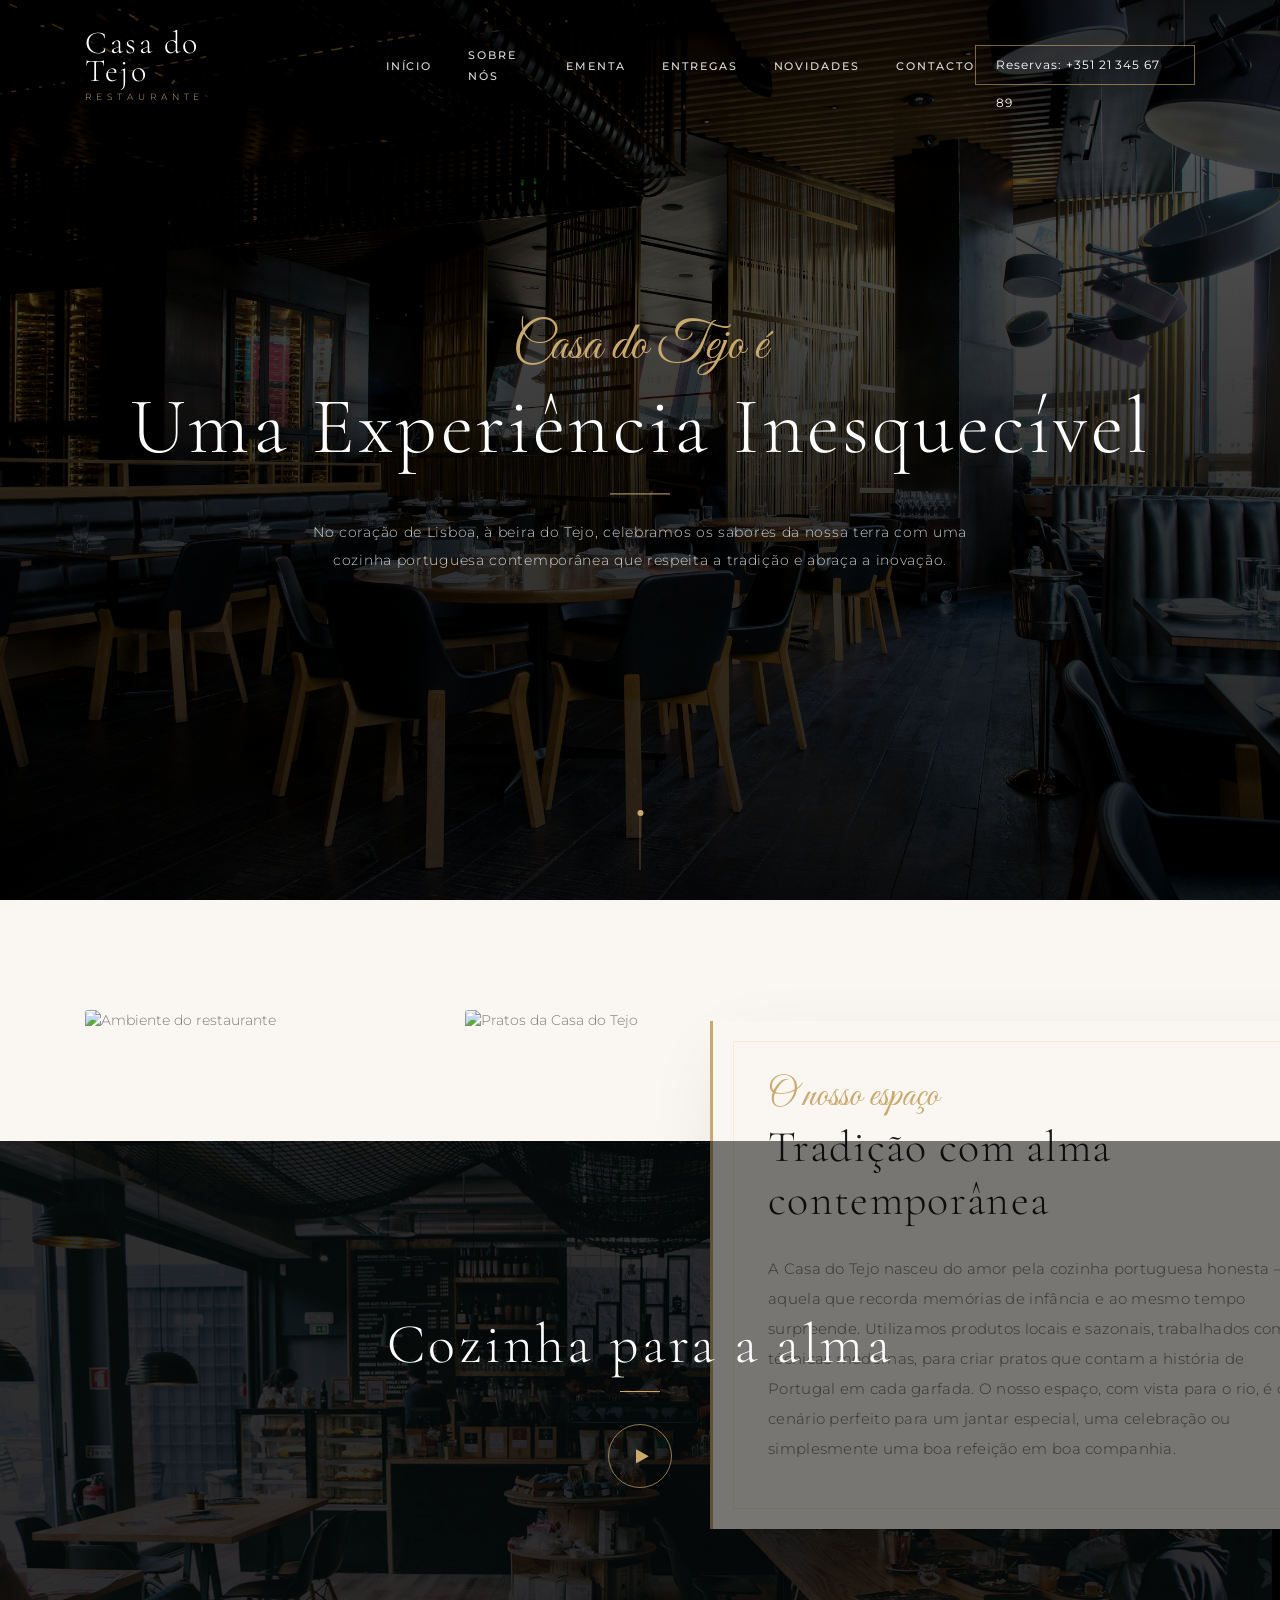
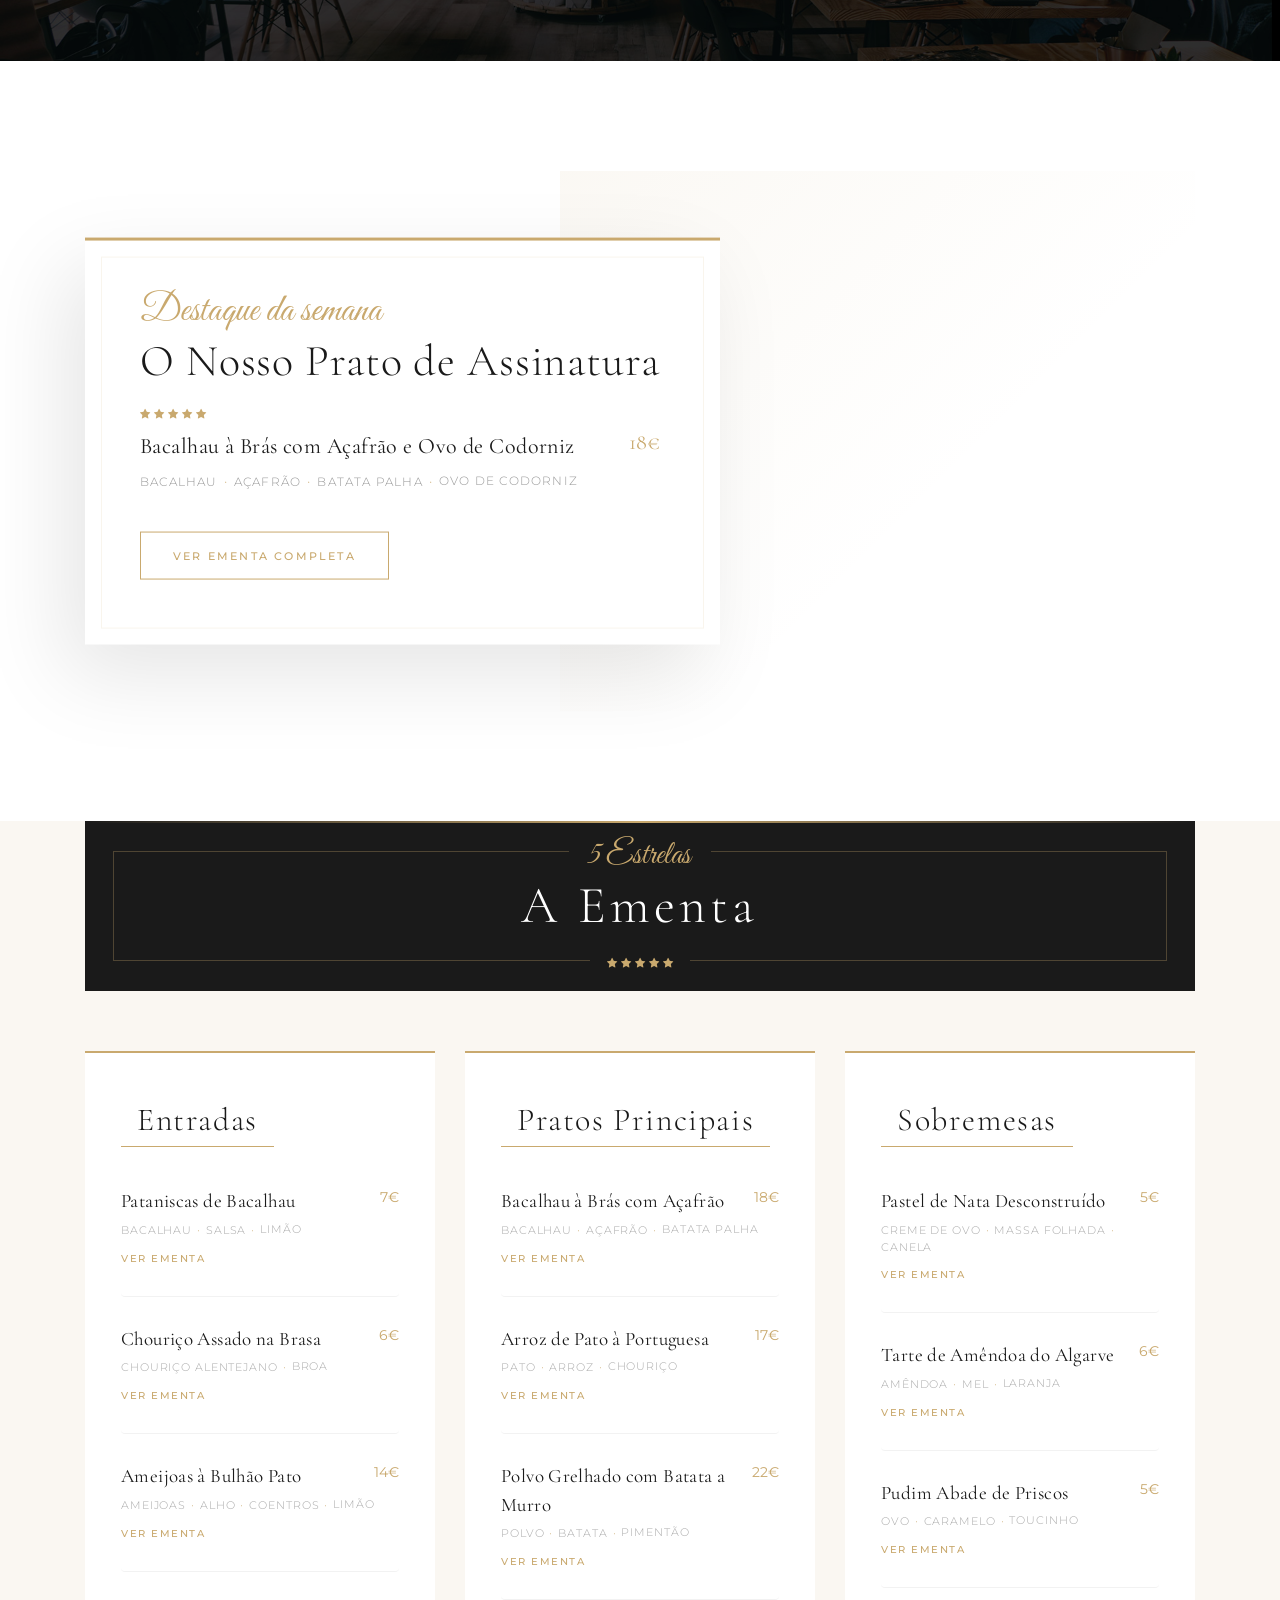
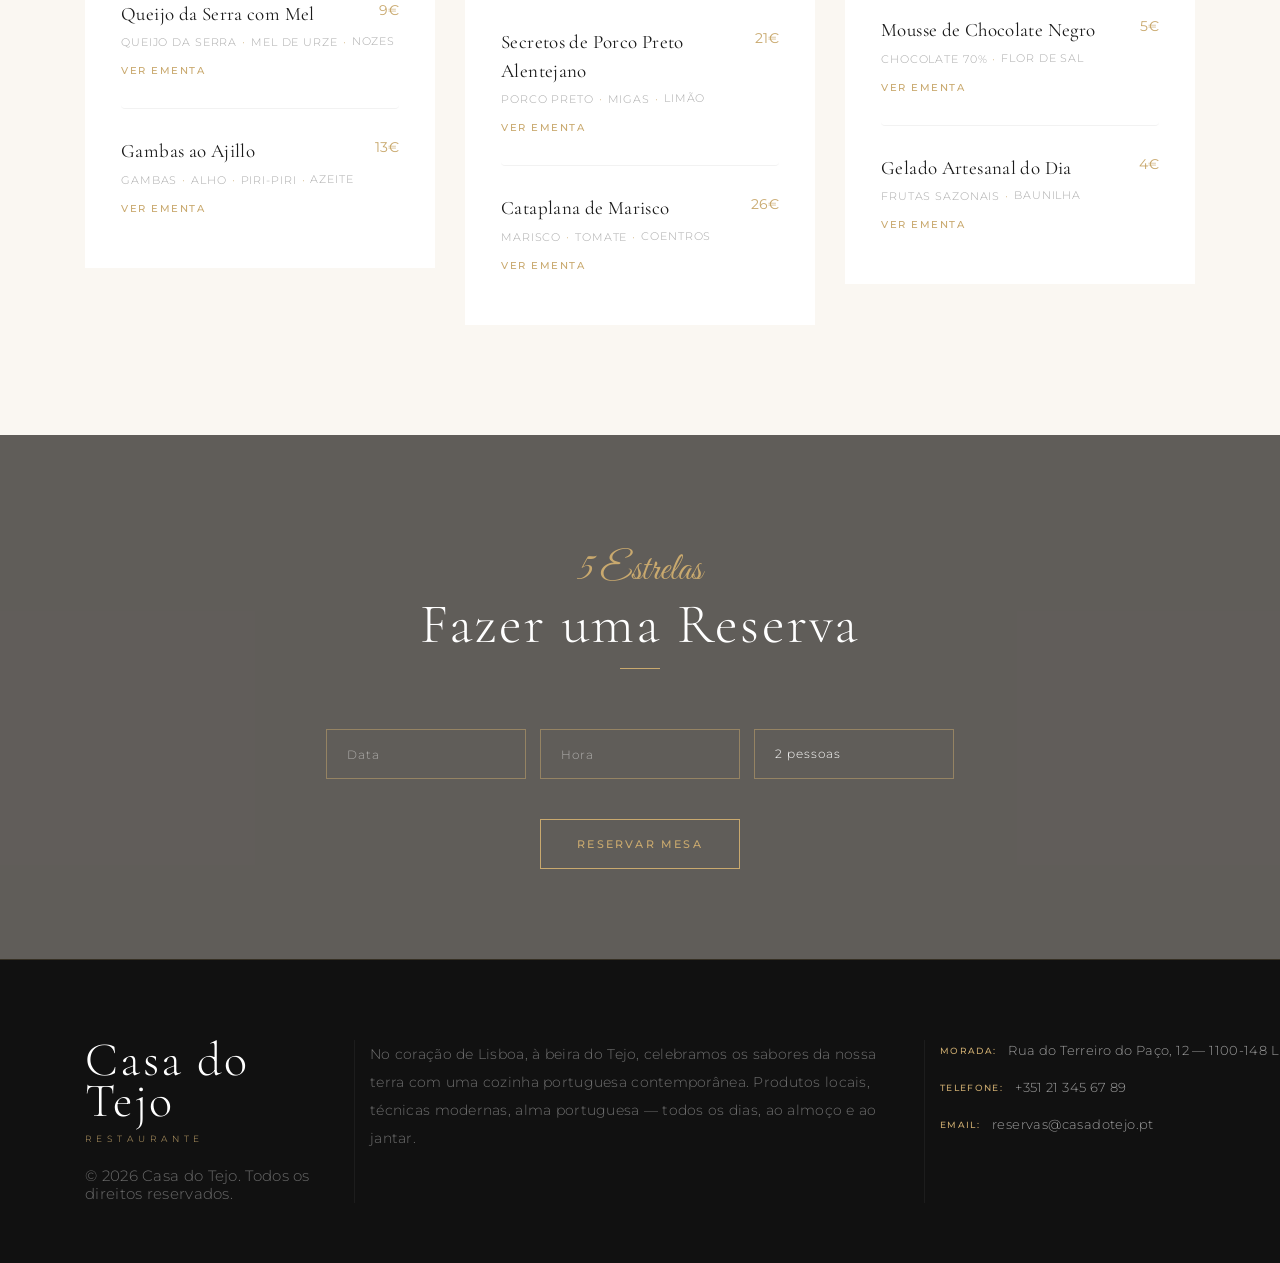
==== index.html @ 4956d90b "Initial commit" ====
<!DOCTYPE html>
<html lang="pt">
<head>
<title>Casa do Tejo — Restaurante em Lisboa</title>
<meta charset="utf-8">
<meta http-equiv="X-UA-Compatible" content="IE=edge">
<meta name="description" content="Casa do Tejo — cozinha portuguesa contemporânea no coração de Lisboa. Reservas e menu online.">
<meta name="viewport" content="width=device-width, initial-scale=1">
<link rel="stylesheet" type="text/css" href="styles/bootstrap-4.1.2/bootstrap.min.css">
<link href="plugins/font-awesome-4.7.0/css/font-awesome.min.css" rel="stylesheet" type="text/css">
<link rel="stylesheet" type="text/css" href="plugins/OwlCarousel2-2.2.1/owl.carousel.css">
<link rel="stylesheet" type="text/css" href="plugins/OwlCarousel2-2.2.1/owl.theme.default.css">
<link rel="stylesheet" type="text/css" href="plugins/OwlCarousel2-2.2.1/animate.css">
<link href="plugins/colorbox/colorbox.css" rel="stylesheet" type="text/css">
<link href="plugins/jquery-datepicker/jquery-ui.css" rel="stylesheet" type="text/css">
<link href="plugins/jquery-timepicker/jquery.timepicker.css" rel="stylesheet" type="text/css">
<link rel="stylesheet" type="text/css" href="styles/main_styles.css">
<link rel="stylesheet" type="text/css" href="styles/responsive.css">

<style>
/* =============================================
   HERO com foto Unsplash
============================================= */
.home .parallax_background {
   background-image: url('images/fundo1.jpg') !important;
}
.home .parallax_background::after {
    content: '';
    position: absolute;
    top: 0; left: 0;
    width: 100%; height: 100%;
    background: rgba(0, 0, 0, 0.55); /* 0.55 = intensidade do escuro, vai de 0 a 1 */
}

/* =============================================
   SECÇÃO DE VÍDEO — foto de ambiente
============================================= */
.video_section .background_image {
     background-image: url('images/home.jpg') !important;
}

/* =============================================
   RESERVAS — foto de mesa
============================================= */
.reservations .parallax_background {
    background-image: url('https://images.unsplash.com/photo-1559329007-40df8a9345d8?w=1800&q=85') !important;
}

/* =============================================
   PRATO ESPECIAL — foto do prato
============================================= */
.sig_image .background_image {
    background-image: url('https://images.unsplash.com/photo-1504674900247-0877df9cc836?w=900&q=85') !important;
}
.sig_image img {
    content: url('https://images.unsplash.com/photo-1504674900247-0877df9cc836?w=900&q=85');
}

/* =============================================
   ANIMAÇÕES AO SCROLL
============================================= */
.ct-fade {
    opacity: 0;
    transform: translateY(30px);
    transition: opacity 0.75s ease, transform 0.75s ease;
}
.ct-fade.ct-visible {
    opacity: 1;
    transform: translateY(0);
}
.ct-fade-left {
    opacity: 0;
    transform: translateX(-40px);
    transition: opacity 0.75s ease, transform 0.75s ease;
}
.ct-fade-left.ct-visible {
    opacity: 1;
    transform: translateX(0);
}
.ct-fade-right {
    opacity: 0;
    transform: translateX(40px);
    transition: opacity 0.75s ease, transform 0.75s ease;
}
.ct-fade-right.ct-visible {
    opacity: 1;
    transform: translateX(0);
}
.ct-d1 { transition-delay: 0.1s; }
.ct-d2 { transition-delay: 0.22s; }
.ct-d3 { transition-delay: 0.34s; }

/* Hover nas imagens de intro */
.intro_image {
    overflow: hidden;
    border-radius: 3px;
}
.intro_image img {
    transition: transform 0.5s ease, filter 0.5s ease;
}
.intro_image:hover img {
    transform: scale(1.06);
    filter: brightness(1.08);
}

/* Hover nos pratos do menu */
.dish {
    transition: background 0.3s ease, padding-left 0.3s ease;
    border-radius: 4px;
    padding-left: 0;
}
.dish:hover {
    background: rgba(255,255,255,0.04);
    padding-left: 8px;
}

/* Botão — micro animação */
.button a, .res_button {
    transition: transform 0.2s ease, box-shadow 0.2s ease !important;
}
.button a:hover, .res_button:hover {
    transform: translateY(-2px) !important;
    box-shadow: 0 6px 20px rgba(0,0,0,0.25) !important;
}
</style>
</head>
<body>

<div class="super_container">

    <!-- Header -->
    <header class="header">
        <div class="container">
            <div class="row">
                <div class="col">
                    <div class="header_content d-flex flex-row align-items-center justify-content-start">
                        <div class="logo">
                            <a href="#">
                                <div>Casa do Tejo</div>
                                <div>restaurante</div>
                            </a>
                        </div>
                        <nav class="main_nav">
                            <ul class="d-flex flex-row align-items-center justify-content-start">
                                <li><a href="index.html">início</a></li>
                                <li><a href="about.html">sobre nós</a></li>
                                <li><a href="menu.html">ementa</a></li>
                                <li><a href="#">entregas</a></li>
                                <li><a href="blog.html">novidades</a></li>
                                <li><a href="contact.html">contacto</a></li>
                            </ul>
                        </nav>
                        <div class="reservations_phone ml-auto">Reservas: +351 21 345 67 89</div>
                    </div>
                </div>
            </div>
        </div>
    </header>

    <!-- Hamburger -->
    <div class="hamburger_bar trans_400 d-flex flex-row align-items-center justify-content-start">
        <div class="hamburger">
            <div class="menu_toggle d-flex flex-row align-items-center justify-content-start">
                <span>menu</span>
                <div class="hamburger_container">
                    <div class="menu_hamburger">
                        <div class="line_1 hamburger_lines" style="transform: matrix(1, 0, 0, 1, 0, 0);"></div>
                        <div class="line_2 hamburger_lines" style="visibility: inherit; opacity: 1;"></div>
                        <div class="line_3 hamburger_lines" style="transform: matrix(1, 0, 0, 1, 0, 0);"></div>
                    </div>
                </div>
            </div>
        </div>
    </div>

    <!-- Menu mobile -->
    <div class="menu trans_800">
        <div class="menu_content d-flex flex-column align-items-center justify-content-center text-center">
            <ul>
                <li><a href="index.html">início</a></li>
                <li><a href="about.html">sobre nós</a></li>
                <li><a href="menu.html">ementa</a></li>
                <li><a href="#">entregas</a></li>
                <li><a href="blog.html">novidades</a></li>
                <li><a href="contact.html">contacto</a></li>
            </ul>
        </div>
        <div class="menu_reservations_phone ml-auto">Reservas: +351 21 345 67 89</div>
    </div>

    <!-- Hero -->
    <div class="home">
        <div class="parallax_background parallax-window" data-parallax="scroll" data-image-src="https://images.unsplash.com/photo-1414235077428-338989a2e8c0?w=1800&q=85" data-speed="0.8"></div>
        <div class="home_container">
            <div class="container">
                <div class="row">
                    <div class="col">
                        <div class="home_content text-center">
                            <div class="home_subtitle page_subtitle">Casa do Tejo é</div>
                            <div class="home_title"><h1>Uma Experiência Inesquecível</h1></div>
                            <div class="home_text ml-auto mr-auto">
                                <p>No coração de Lisboa, à beira do Tejo, celebramos os sabores da nossa terra com uma cozinha portuguesa contemporânea que respeita a tradição e abraça a inovação.</p>
                            </div>
                        </div>
                    </div>
                </div>
            </div>
        </div>
        <div class="scroll_icon"></div>
    </div>

    <!-- Intro -->
    <div class="intro">
        <div class="container">
            <div class="row">
                <div class="col">
                    <div class="intro_content ct-fade">
                        <div class="intro_subtitle page_subtitle">O nosso espaço</div>
                        <div class="intro_title"><h2>Tradição com alma contemporânea</h2></div>
                        <div class="intro_text">
                            <p>A Casa do Tejo nasceu do amor pela cozinha portuguesa honesta — aquela que recorda memórias de infância e ao mesmo tempo surpreende. Utilizamos produtos locais e sazonais, trabalhados com técnicas modernas, para criar pratos que contam a história de Portugal em cada garfada. O nosso espaço, com vista para o rio, é o cenário perfeito para um jantar especial, uma celebração ou simplesmente uma boa refeição em boa companhia.</p>
                        </div>
                    </div>
                    <div class="row">
                        <div class="col-xl-4 col-md-6 intro_col ct-fade-left ct-d1">
                            <div class="intro_image"><img src="https://images.unsplash.com/photo-1555396273-367ea4eb4db5?w=600&q=80" alt="Ambiente do restaurante"></div>
                        </div>
                        <div class="col-xl-4 col-md-6 intro_col ct-fade-left ct-d2">
                            <div class="intro_image"><img src="https://images.unsplash.com/photo-1424847651672-bf20a4b0982b?w=600&q=80" alt="Pratos da Casa do Tejo"></div>
                        </div>
                    </div>
                </div>
            </div>
        </div>
    </div>

    <!-- Vídeo / Ambiente -->
    <div class="video_section">
        <div class="background_image" style="background-image:url(https://images.unsplash.com/photo-1517248135467-4c7edcad34c4?w=1800&q=85)"></div>
        <div class="video_section_content d-flex flex-column align-items-center justify-content-center text-center">
            <div class="video_section_title">Cozinha para a alma</div>
            <div class="video_section_icon"><a class="vimeo video_button" href="https://player.vimeo.com/video/99340873?autoplay=1&loop=1&title=0&autopause=0"><i class="fa fa-play" aria-hidden="true"></i></a></div>
        </div>
    </div>

    <!-- Prato de Assinatura -->
    <div class="sig">
        <div class="sig_content_container">
            <div class="container">
                <div class="row">
                    <div class="col-lg-7 ct-fade-left">
                        <div class="sig_content">
                            <div class="sig_subtitle page_subtitle">Destaque da semana</div>
                            <div class="sig_title"><h1>O Nosso Prato de Assinatura</h1></div>
                            <div class="rating_r sig_rating rating_r_5"><i></i><i></i><i></i><i></i><i></i></div>
                            <div class="sig_name_container d-flex flex-row align-items-start justify-content-start">
                                <div class="sig_name">Bacalhau à Brás com Açafrão e Ovo de Codorniz</div>
                                <div class="sig_price ml-auto">18€</div>
                            </div>
                            <div class="sig_content_list">
                                <ul class="d-flex flex-row align-items-center justify-content-start">
                                    <li>Bacalhau</li>
                                    <li>Açafrão</li>
                                    <li>Batata Palha</li>
                                    <li>Ovo de Codorniz</li>
                                </ul>
                            </div>
                            <div class="button sig_button trans_200"><a href="menu.html">Ver Ementa Completa</a></div>
                        </div>
                    </div>
                </div>
            </div>
        </div>
        <div class="sig_image_container">
            <div class="container">
                <div class="row">
                    <div class="col-lg-7 offset-lg-5">
                        <div class="sig_image">
                            <div class="background_image" style="background-image:url(https://images.unsplash.com/photo-1504674900247-0877df9cc836?w=900&q=85)"></div>
                            <img src="https://images.unsplash.com/photo-1504674900247-0877df9cc836?w=900&q=85" alt="Bacalhau à Brás — prato de assinatura">
                        </div>
                    </div>
                </div>
            </div>
        </div>
    </div>

    <!-- Ementa -->
    <div class="themenu">
        <div class="container">
            <div class="row">
                <div class="col">
                    <div class="themenu_title_bar_container ct-fade">
                        <div class="themenu_stars text-center page_subtitle">5 Estrelas</div>
                        <div class="themenu_rating text-center">
                            <div class="rating_r rating_r_5"><i></i><i></i><i></i><i></i><i></i></div>
                        </div>
                        <div class="themenu_title_bar d-flex flex-column align-items-center justify-content-center">
                            <div class="themenu_title">A Ementa</div>
                        </div>
                    </div>
                </div>
            </div>
            <div class="row themenu_row">

                <!-- Entradas -->
                <div class="col-lg-4 themenu_column ct-fade ct-d1">
                    <div class="themenu_col">
                        <div class="themenu_col_title">Entradas</div>
                        <div class="dish_list">
                            <div class="dish">
                                <div class="dish_title_container d-flex flex-xl-row flex-column align-items-start justify-content-start">
                                    <div class="dish_title">Pataniscas de Bacalhau</div>
                                    <div class="dish_price">7€</div>
                                </div>
                                <div class="dish_contents"><ul class="d-flex flex-row align-items-start justify-content-start flex-wrap"><li>Bacalhau</li><li>Salsa</li><li>Limão</li></ul></div>
                                <div class="dish_order"><a href="menu.html">Ver Ementa</a></div>
                            </div>
                            <div class="dish">
                                <div class="dish_title_container d-flex flex-xl-row flex-column align-items-start justify-content-start">
                                    <div class="dish_title">Chouriço Assado na Brasa</div>
                                    <div class="dish_price">6€</div>
                                </div>
                                <div class="dish_contents"><ul class="d-flex flex-row align-items-start justify-content-start flex-wrap"><li>Chouriço Alentejano</li><li>Broa</li></ul></div>
                                <div class="dish_order"><a href="menu.html">Ver Ementa</a></div>
                            </div>
                            <div class="dish">
                                <div class="dish_title_container d-flex flex-xl-row flex-column align-items-start justify-content-start">
                                    <div class="dish_title">Ameijoas à Bulhão Pato</div>
                                    <div class="dish_price">14€</div>
                                </div>
                                <div class="dish_contents"><ul class="d-flex flex-row align-items-start justify-content-start flex-wrap"><li>Ameijoas</li><li>Alho</li><li>Coentros</li><li>Limão</li></ul></div>
                                <div class="dish_order"><a href="menu.html">Ver Ementa</a></div>
                            </div>
                            <div class="dish">
                                <div class="dish_title_container d-flex flex-xl-row flex-column align-items-start justify-content-start">
                                    <div class="dish_title">Queijo da Serra com Mel</div>
                                    <div class="dish_price">9€</div>
                                </div>
                                <div class="dish_contents"><ul class="d-flex flex-row align-items-start justify-content-start flex-wrap"><li>Queijo da Serra</li><li>Mel de Urze</li><li>Nozes</li></ul></div>
                                <div class="dish_order"><a href="menu.html">Ver Ementa</a></div>
                            </div>
                            <div class="dish">
                                <div class="dish_title_container d-flex flex-xl-row flex-column align-items-start justify-content-start">
                                    <div class="dish_title">Gambas ao Ajillo</div>
                                    <div class="dish_price">13€</div>
                                </div>
                                <div class="dish_contents"><ul class="d-flex flex-row align-items-start justify-content-start flex-wrap"><li>Gambas</li><li>Alho</li><li>Piri-piri</li><li>Azeite</li></ul></div>
                                <div class="dish_order"><a href="menu.html">Ver Ementa</a></div>
                            </div>
                        </div>
                    </div>
                </div>

                <!-- Pratos Principais -->
                <div class="col-lg-4 themenu_column ct-fade ct-d2">
                    <div class="themenu_col">
                        <div class="themenu_col_title">Pratos Principais</div>
                        <div class="dish_list">
                            <div class="dish">
                                <div class="dish_title_container d-flex flex-xl-row flex-column align-items-start justify-content-start">
                                    <div class="dish_title">Bacalhau à Brás com Açafrão</div>
                                    <div class="dish_price">18€</div>
                                </div>
                                <div class="dish_contents"><ul class="d-flex flex-row align-items-start justify-content-start flex-wrap"><li>Bacalhau</li><li>Açafrão</li><li>Batata Palha</li></ul></div>
                                <div class="dish_order"><a href="menu.html">Ver Ementa</a></div>
                            </div>
                            <div class="dish">
                                <div class="dish_title_container d-flex flex-xl-row flex-column align-items-start justify-content-start">
                                    <div class="dish_title">Arroz de Pato à Portuguesa</div>
                                    <div class="dish_price">17€</div>
                                </div>
                                <div class="dish_contents"><ul class="d-flex flex-row align-items-start justify-content-start flex-wrap"><li>Pato</li><li>Arroz</li><li>Chouriço</li></ul></div>
                                <div class="dish_order"><a href="menu.html">Ver Ementa</a></div>
                            </div>
                            <div class="dish">
                                <div class="dish_title_container d-flex flex-xl-row flex-column align-items-start justify-content-start">
                                    <div class="dish_title">Polvo Grelhado com Batata a Murro</div>
                                    <div class="dish_price">22€</div>
                                </div>
                                <div class="dish_contents"><ul class="d-flex flex-row align-items-start justify-content-start flex-wrap"><li>Polvo</li><li>Batata</li><li>Pimentão</li></ul></div>
                                <div class="dish_order"><a href="menu.html">Ver Ementa</a></div>
                            </div>
                            <div class="dish">
                                <div class="dish_title_container d-flex flex-xl-row flex-column align-items-start justify-content-start">
                                    <div class="dish_title">Secretos de Porco Preto Alentejano</div>
                                    <div class="dish_price">21€</div>
                                </div>
                                <div class="dish_contents"><ul class="d-flex flex-row align-items-start justify-content-start flex-wrap"><li>Porco Preto</li><li>Migas</li><li>Limão</li></ul></div>
                                <div class="dish_order"><a href="menu.html">Ver Ementa</a></div>
                            </div>
                            <div class="dish">
                                <div class="dish_title_container d-flex flex-xl-row flex-column align-items-start justify-content-start">
                                    <div class="dish_title">Cataplana de Marisco</div>
                                    <div class="dish_price">26€</div>
                                </div>
                                <div class="dish_contents"><ul class="d-flex flex-row align-items-start justify-content-start flex-wrap"><li>Marisco</li><li>Tomate</li><li>Coentros</li></ul></div>
                                <div class="dish_order"><a href="menu.html">Ver Ementa</a></div>
                            </div>
                        </div>
                    </div>
                </div>

                <!-- Sobremesas -->
                <div class="col-lg-4 themenu_column ct-fade ct-d3">
                    <div class="themenu_col">
                        <div class="themenu_col_title">Sobremesas</div>
                        <div class="dish_list">
                            <div class="dish">
                                <div class="dish_title_container d-flex flex-xl-row flex-column align-items-start justify-content-start">
                                    <div class="dish_title">Pastel de Nata Desconstruído</div>
                                    <div class="dish_price">5€</div>
                                </div>
                                <div class="dish_contents"><ul class="d-flex flex-row align-items-start justify-content-start flex-wrap"><li>Creme de Ovo</li><li>Massa Folhada</li><li>Canela</li></ul></div>
                                <div class="dish_order"><a href="menu.html">Ver Ementa</a></div>
                            </div>
                            <div class="dish">
                                <div class="dish_title_container d-flex flex-xl-row flex-column align-items-start justify-content-start">
                                    <div class="dish_title">Tarte de Amêndoa do Algarve</div>
                                    <div class="dish_price">6€</div>
                                </div>
                                <div class="dish_contents"><ul class="d-flex flex-row align-items-start justify-content-start flex-wrap"><li>Amêndoa</li><li>Mel</li><li>Laranja</li></ul></div>
                                <div class="dish_order"><a href="menu.html">Ver Ementa</a></div>
                            </div>
                            <div class="dish">
                                <div class="dish_title_container d-flex flex-xl-row flex-column align-items-start justify-content-start">
                                    <div class="dish_title">Pudim Abade de Priscos</div>
                                    <div class="dish_price">5€</div>
                                </div>
                                <div class="dish_contents"><ul class="d-flex flex-row align-items-start justify-content-start flex-wrap"><li>Ovo</li><li>Caramelo</li><li>Toucinho</li></ul></div>
                                <div class="dish_order"><a href="menu.html">Ver Ementa</a></div>
                            </div>
                            <div class="dish">
                                <div class="dish_title_container d-flex flex-xl-row flex-column align-items-start justify-content-start">
                                    <div class="dish_title">Mousse de Chocolate Negro</div>
                                    <div class="dish_price">5€</div>
                                </div>
                                <div class="dish_contents"><ul class="d-flex flex-row align-items-start justify-content-start flex-wrap"><li>Chocolate 70%</li><li>Flor de Sal</li></ul></div>
                                <div class="dish_order"><a href="menu.html">Ver Ementa</a></div>
                            </div>
                            <div class="dish">
                                <div class="dish_title_container d-flex flex-xl-row flex-column align-items-start justify-content-start">
                                    <div class="dish_title">Gelado Artesanal do Dia</div>
                                    <div class="dish_price">4€</div>
                                </div>
                                <div class="dish_contents"><ul class="d-flex flex-row align-items-start justify-content-start flex-wrap"><li>Frutas Sazonais</li><li>Baunilha</li></ul></div>
                                <div class="dish_order"><a href="menu.html">Ver Ementa</a></div>
                            </div>
                        </div>
                    </div>
                </div>

            </div>
        </div>
    </div>

    <!-- Reservas -->
    <div class="reservations text-center">
        <div class="parallax_background parallax-window" data-parallax="scroll" data-image-src="https://images.unsplash.com/photo-1559329007-40df8a9345d8?w=1800&q=85" data-speed="0.8"></div>
        <div class="container">
            <div class="row">
                <div class="col">
                    <div class="reservations_content d-flex flex-column align-items-center justify-content-center">
                        <div class="res_stars page_subtitle">5 Estrelas</div>
                        <div class="res_title">Fazer uma Reserva</div>
                        <div class="res_form_container">
                            <form action="#" id="res_form" class="res_form">
                                <div class="d-flex flex-sm-row flex-column align-items-center justify-content-start">
                                    <input type="text" id="datepicker" class="res_input" placeholder="Data" required="required">
                                    <input type="text" class="res_input timepicker" placeholder="Hora" required="required">
                                    <select class="res_select">
                                        <option disabled="" selected="">2 pessoas</option>
                                        <option>3 pessoas</option>
                                        <option>4 pessoas</option>
                                        <option>5 pessoas</option>
                                        <option>6 pessoas</option>
                                        <option>7+ pessoas</option>
                                    </select>
                                </div>
                                <button class="res_button">Reservar Mesa</button>
                            </form>
                        </div>
                    </div>
                </div>
            </div>
        </div>
    </div>

    <!-- Footer -->
    <footer class="footer">
        <div class="container">
            <div class="row">

                <div class="col-lg-3 footer_col">
                    <div class="footer_logo">
                        <div class="footer_logo_title">Casa do Tejo</div>
                        <div class="footer_logo_subtitle">restaurante</div>
                    </div>
                    <div class="copyright">
                        <p style="line-height:1.2;">&copy; <script>document.write(new Date().getFullYear());</script> Casa do Tejo. Todos os direitos reservados.</p>
                    </div>
                </div>

                <div class="col-lg-6 footer_col">
                    <div class="footer_about">
                        <p>No coração de Lisboa, à beira do Tejo, celebramos os sabores da nossa terra com uma cozinha portuguesa contemporânea. Produtos locais, técnicas modernas, alma portuguesa — todos os dias, ao almoço e ao jantar.</p>
                    </div>
                </div>

                <div class="col-lg-3 footer_col">
                    <div class="footer_contact">
                        <ul>
                            <li class="d-flex flex-row align-items-start justify-content-start">
                                <div><div class="footer_contact_title">Morada:</div></div>
                                <div class="footer_contact_text">Rua do Terreiro do Paço, 12 — 1100-148 Lisboa</div>
                            </li>
                            <li class="d-flex flex-row align-items-start justify-content-start">
                                <div><div class="footer_contact_title">Telefone:</div></div>
                                <div class="footer_contact_text">+351 21 345 67 89</div>
                            </li>
                            <li class="d-flex flex-row align-items-start justify-content-start">
                                <div><div class="footer_contact_title">Email:</div></div>
                                <div class="footer_contact_text">reservas@casadotejo.pt</div>
                            </li>
                        </ul>
                    </div>
                </div>

            </div>
        </div>
    </footer>
</div>

<script src="js/jquery-3.2.1.min.js"></script>
<script src="styles/bootstrap-4.1.2/popper.js"></script>
<script src="styles/bootstrap-4.1.2/bootstrap.min.js"></script>
<script src="plugins/greensock/TweenMax.min.js"></script>
<script src="plugins/greensock/TimelineMax.min.js"></script>
<script src="plugins/scrollmagic/ScrollMagic.min.js"></script>
<script src="plugins/greensock/animation.gsap.min.js"></script>
<script src="plugins/greensock/ScrollToPlugin.min.js"></script>
<script src="plugins/OwlCarousel2-2.2.1/owl.carousel.js"></script>
<script src="plugins/easing/easing.js"></script>
<script src="plugins/parallax-js-master/parallax.min.js"></script>
<script src="plugins/colorbox/jquery.colorbox-min.js"></script>
<script src="plugins/jquery-datepicker/jquery-ui.js"></script>
<script src="plugins/jquery-timepicker/jquery.timepicker.js"></script>
<script src="js/custom.js"></script>

<script>
// Animações ao scroll
(function() {
    var els = document.querySelectorAll('.ct-fade, .ct-fade-left, .ct-fade-right');
    var obs = new IntersectionObserver(function(entries) {
        entries.forEach(function(e) {
            if (e.isIntersecting) {
                e.target.classList.add('ct-visible');
                obs.unobserve(e.target);
            }
        });
    }, { threshold: 0.12 });
    els.forEach(function(el) { obs.observe(el); });
})();
</script>
</body>
</html>
---- plugins/colorbox/colorbox.css ----
/*
    Colorbox Core Style:
    The following CSS is consistent between example themes and should not be altered.
*/
#colorbox, #cboxOverlay, #cboxWrapper{position:absolute; top:0; left:0; z-index:9999; overflow:hidden; -webkit-transform: translate3d(0,0,0);}
#cboxWrapper {max-width:none;}
#cboxOverlay{position:fixed; width:100%; height:100%;}
#cboxMiddleLeft, #cboxBottomLeft{clear:left;}
#cboxContent{position:relative;}
#cboxLoadedContent{overflow:auto; -webkit-overflow-scrolling: touch;}
#cboxTitle{margin:0;}
#cboxLoadingOverlay, #cboxLoadingGraphic{position:absolute; top:0; left:0; width:100%; height:100%;}
#cboxPrevious, #cboxNext, #cboxClose, #cboxSlideshow{cursor:pointer;}
.cboxPhoto{float:left; margin:auto; border:0; display:block; max-width:none; -ms-interpolation-mode:bicubic;}
.cboxIframe{width:100%; height:100%; display:block; border:0; padding:0; margin:0;}
#colorbox, #cboxContent, #cboxLoadedContent{box-sizing:content-box; -moz-box-sizing:content-box; -webkit-box-sizing:content-box;}

/* 
    User Style:
    Change the following styles to modify the appearance of Colorbox.  They are
    ordered & tabbed in a way that represents the nesting of the generated HTML.
*/
#cboxOverlay
{
    /*background:url(images/overlay.png) repeat 0 0;*/
    background: rgba(0,0,0,0.95);
    opacity: 0.9; filter: alpha(opacity = 90);
}
#colorbox{outline:0;}
    #cboxTopLeft{width:21px; height:21px; background:url(images/controls.png) no-repeat -101px 0;}
    #cboxTopRight{width:21px; height:21px; background:url(images/controls.png) no-repeat -130px 0;}
    #cboxBottomLeft{width:21px; height:21px; background:url(images/controls.png) no-repeat -101px -29px;}
    #cboxBottomRight{width:21px; height:21px; background:url(images/controls.png) no-repeat -130px -29px;}
    #cboxMiddleLeft{width:21px; background:url(images/controls.png) left top repeat-y;}
    #cboxMiddleRight{width:21px; background:url(images/controls.png) right top repeat-y;}
    #cboxTopCenter{height:21px; background:url(images/border.png) 0 0 repeat-x;}
    #cboxBottomCenter{height:21px; background:url(images/border.png) 0 -29px repeat-x;}
    #cboxContent{background:#fff; overflow:hidden;}
        .cboxIframe{background:#fff;}
        #cboxError{padding:50px; border:1px solid #ccc;}
        #cboxLoadedContent{margin-bottom:28px;}
        #cboxTitle{position:absolute; bottom:4px; left:0; text-align:center; width:100%; color:#949494;}
        #cboxCurrent{position:absolute; bottom:4px; left:58px; color:#949494;}
        #cboxLoadingOverlay{background:url(images/loading_background.png) no-repeat center center;}
        #cboxLoadingGraphic{background:url(images/loading.gif) no-repeat center center;}

        /* these elements are buttons, and may need to have additional styles reset to avoid unwanted base styles */
        #cboxPrevious, #cboxNext, #cboxSlideshow, #cboxClose {border:0; padding:0; margin:0; overflow:visible; width:auto; background:none; }
        
        /* avoid outlines on :active (mouseclick), but preserve outlines on :focus (tabbed navigating) */
        #cboxPrevious:active, #cboxNext:active, #cboxSlideshow:active, #cboxClose:active {outline:0;}

        #cboxSlideshow{position:absolute; bottom:4px; right:30px; color:#0092ef;}
        #cboxPrevious{position:absolute; bottom:0; left:0; background:url(images/controls.png) no-repeat -75px 0; width:25px; height:25px; text-indent:-9999px;}
        #cboxPrevious:hover{background-position:-75px -25px;}
        #cboxNext{position:absolute; bottom:0; left:27px; background:url(images/controls.png) no-repeat -50px 0; width:25px; height:25px; text-indent:-9999px;}
        #cboxNext:hover{background-position:-50px -25px;}
        #cboxClose{position:absolute; bottom:0; right:0; background:url(images/controls.png) no-repeat -25px 0; width:25px; height:25px; text-indent:-9999px;}
        #cboxClose:hover{background-position:-25px -25px;}

/*
  The following fixes a problem where IE7 and IE8 replace a PNG's alpha transparency with a black fill
  when an alpha filter (opacity change) is set on the element or ancestor element.  This style is not applied to or needed in IE9.
  See: http://jacklmoore.com/notes/ie-transparency-problems/
*/
.cboxIE #cboxTopLeft,
.cboxIE #cboxTopCenter,
.cboxIE #cboxTopRight,
.cboxIE #cboxBottomLeft,
.cboxIE #cboxBottomCenter,
.cboxIE #cboxBottomRight,
.cboxIE #cboxMiddleLeft,
.cboxIE #cboxMiddleRight {
    filter: progid:DXImageTransform.Microsoft.gradient(startColorstr=#00FFFFFF,endColorstr=#00FFFFFF);
}
---- styles/main_styles.css ----
@charset "utf-8";

/******************************
  Casa do Tejo — Custom Styles
  Paleta: Ouro (#c9a96e), Marfim (#f5f0e8), Carvão (#1a1a1a), Creme (#faf7f2)
******************************/

/***********
1. Fonts
***********/

@import url('https://fonts.googleapis.com/css2?family=Cormorant+Garamond:ital,wght@0,300;0,400;0,600;1,300;1,400&family=Montserrat:wght@300;400;500;600&display=swap');
@import url('https://fonts.googleapis.com/css?family=Alex+Brush|Great+Vibes|PT+Sans+Narrow:400,700');

@font-face {
    font-family: 'Edward';
    src: url(../font/edwardian_script_itc.ttf) format('truetype'),
         url(../font/edwardian_script_itc.otf) format('opentype');
}

/*********************************
2. Body e geral
*********************************/

* { margin: 0; padding: 0; -webkit-font-smoothing: antialiased; box-sizing: border-box; }

body {
    font-family: 'Montserrat', sans-serif;
    font-size: 14px;
    font-weight: 300;
    background: #faf7f2;
    color: #7a7a7a;
}

div { display: block; position: relative; -webkit-box-sizing: border-box; box-sizing: border-box; }
ul { list-style: none; margin-bottom: 0; }

p {
    font-family: 'Montserrat', sans-serif;
    font-size: 15px;
    line-height: 2;
    font-weight: 300;
    color: #6b6b6b;
    letter-spacing: 0.02em;
}
p:last-of-type { margin-bottom: 0; }

a { transition: all 200ms ease; text-decoration: none; -webkit-font-smoothing: antialiased; }
a, a:hover, a:visited, a:active, a:link { text-decoration: none; }

h1 { font-size: 48px; }
h2 { font-size: 36px; }
h3 { font-size: 24px; }
h4 { font-size: 18px; }
h5 { font-size: 14px; }

h1, h2, h3, h4, h5, h6 {
    font-family: 'Cormorant Garamond', serif;
    font-weight: 300;
    line-height: 1.15;
    color: #1a1a1a;
    letter-spacing: 0.03em;
}

::selection { background: rgba(201,169,110,0.25); color: #1a1a1a; }

.trans_200 { transition: all 200ms ease; }
.trans_300 { transition: all 300ms ease; }
.trans_400 { transition: all 400ms ease; }
.trans_500 { transition: all 500ms ease; }
.trans_800 { transition: all 800ms ease; }

.super_container { width: 100%; overflow: hidden; }
.prlx_parent { overflow: hidden; }
.prlx { height: 130% !important; }
.parallax-window { min-height: 400px; background: transparent; }

.parallax_background {
    position: absolute; top: 0; left: 0; width: 100%; height: 100%;
    background-size: cover !important;
    background-repeat: no-repeat !important;
    background-position: center center !important;
}

.background_image {
    position: absolute; top: 0; left: 0; width: 100%; height: 100%;
    background-repeat: no-repeat;
    background-size: cover;
    background-position: center center;
}

.nopadding { padding: 0 !important; }

/* Subtítulo cursivo — mais elegante */
.page_subtitle {
    font-family: 'Great Vibes', cursive;
    color: #c9a96e;
    line-height: 0.85;
}

/* Botão — estilo minimalista dourado */
.button {
    display: inline-block;
    padding: 0 32px;
    height: 48px;
    background: transparent;
    border: 1px solid #c9a96e;
    text-align: center;
    letter-spacing: 0.15em;
    transition: all 0.35s ease;
}
.button a {
    display: block;
    font-family: 'Montserrat', sans-serif;
    font-size: 11px;
    font-weight: 500;
    text-transform: uppercase;
    color: #c9a96e;
    line-height: 46px;
    letter-spacing: 0.2em;
}
.button:hover { background: #c9a96e; }
.button:hover a { color: #fff; }

/* Linha decorativa dourada */
.gold-line {
    display: block;
    width: 40px;
    height: 1px;
    background: #c9a96e;
    margin: 20px auto;
}

/*********************************
3. Header
*********************************/

.header {
    position: fixed;
    top: 0; left: 0;
    width: 100%;
    z-index: 100;
    transition: all 400ms ease;
    /* gradiente subtil no topo */
    background: linear-gradient(to bottom, rgba(0,0,0,0.45) 0%, rgba(0,0,0,0) 100%);
}
.header.scrolled {
    background: rgba(18, 14, 10, 0.96);
    backdrop-filter: blur(8px);
    -webkit-backdrop-filter: blur(8px);
}
.header_content {
    width: 100%;
    height: 130px;
    transition: all 400ms ease;
}
.header.scrolled .header_content { height: 72px; }

.logo a { display: block; }
.logo a > div:first-child {
    font-family: 'Cormorant Garamond', serif;
    font-size: 32px;
    font-weight: 300;
    line-height: 0.85;
    color: #fff;
    letter-spacing: 0.08em;
}
.logo a > div:last-child {
    font-family: 'Montserrat', sans-serif;
    font-size: 9px;
    text-transform: uppercase;
    color: #c9a96e;
    letter-spacing: 0.55em;
    line-height: 0.75;
    margin-top: 10px;
}

.main_nav { margin-left: 120px; }
.main_nav ul li:not(:last-child) { margin-right: 36px; }
.main_nav ul li a {
    font-family: 'Montserrat', sans-serif;
    font-size: 11px;
    font-weight: 500;
    color: rgba(255,255,255,0.85);
    text-transform: uppercase;
    letter-spacing: 0.18em;
    position: relative;
    padding-bottom: 4px;
}
.main_nav ul li a::after {
    content: '';
    position: absolute;
    bottom: 0; left: 0;
    width: 0; height: 1px;
    background: #c9a96e;
    transition: width 0.3s ease;
}
.main_nav ul li a:hover { color: #fff; }
.main_nav ul li a:hover::after { width: 100%; }

.reservations_phone {
    height: 40px;
    line-height: 38px;
    padding: 0 20px;
    border: 1px solid rgba(201,169,110,0.6);
    font-family: 'Montserrat', sans-serif;
    font-size: 12px;
    font-weight: 400;
    color: #fff;
    letter-spacing: 0.08em;
    transition: all 0.3s ease;
}
.reservations_phone:hover {
    border-color: #c9a96e;
    color: #c9a96e;
}

/* Hamburger */
.hamburger_bar {
    position: fixed; top: 0;
    right: calc((100vw - 690px) / 2 - 15px);
    width: auto; height: 130px; z-index: 102;
}
.hamburger_bar.scrolled { height: 72px; }
.hamburger {
    display: none; position: absolute;
    top: 50%; transform: translateY(-50%);
    right: 0; cursor: pointer; padding: 15px; z-index: 2;
}
.menu_toggle { display: block; }
.menu_hamburger { display: block; position: relative; width: 22px; height: 14px; }
.hamburger_lines {
    display: block; position: absolute; left: 0;
    width: 100%; height: 1px;
    background: #fff;
    transition: all 600ms ease;
    transform-origin: center center;
}
.line_1 { top: 0; }
.line_2 { top: 7px; }
.line_3 { top: 14px; }
.hamburger.active .line_1 { transform: translateY(7px) rotate(45deg) !important; }
.hamburger.active .line_3 { transform: translateY(-7px) rotate(-45deg) !important; }
.hamburger.active .line_2 { opacity: 0 !important; }
.menu_toggle span {
    display: block; position: relative;
    font-family: 'Montserrat', sans-serif;
    font-size: 10px; font-weight: 500;
    line-height: 14px; letter-spacing: 2px;
    text-transform: uppercase; color: #fff;
}

/*********************************
4. Menu mobile
*********************************/

.menu {
    position: fixed; top: 0; left: 0;
    width: 100vw; height: 100vh;
    background: rgba(18, 14, 10, 0.97);
    z-index: 101;
    visibility: hidden; opacity: 0;
    padding-bottom: 100px;
    transition: all 800ms ease;
}
.menu.active { visibility: visible; opacity: 1; }
.menu_content { width: 100%; height: 100%; }
.menu_content ul li:not(:last-child) { margin-bottom: 6px; }
.menu_content ul li a {
    font-family: 'Cormorant Garamond', serif;
    font-size: 36px; font-weight: 300;
    text-transform: uppercase;
    color: rgba(255,255,255,0.7);
    letter-spacing: 0.15em;
}
.menu_content ul:hover li a { color: rgba(255,255,255,0.3); }
.menu_content ul li a:hover { color: #c9a96e; }
.menu_reservations_phone {
    position: absolute;
    left: 50%; transform: translateX(-50%);
    bottom: 40px;
    height: 40px; line-height: 38px;
    padding: 0 24px;
    border: 1px solid rgba(201,169,110,0.5);
    font-family: 'Montserrat', sans-serif;
    font-size: 12px; font-weight: 400;
    color: #c9a96e;
    white-space: nowrap;
    letter-spacing: 0.1em;
}

/*********************************
5. Hero
*********************************/

.home { width: 100%; height: 100vh; min-height: 700px; }

/* Overlay escuro elegante */
.home::before {
    content: '';
    position: absolute;
    inset: 0;
    background: linear-gradient(
        to bottom,
        rgba(0,0,0,0.15) 0%,
        rgba(0,0,0,0.5) 50%,
        rgba(0,0,0,0.65) 100%
    );
    z-index: 1;
}

.home_container {
    position: absolute;
    top: 50%; left: 0;
    transform: translateY(-50%);
    width: 100%;
    z-index: 2;
}

.home_subtitle { font-size: 52px; font-weight: normal; line-height: 0.85; }

.home_title { margin-top: 12px; }
.home_title h1 {
    font-family: 'Cormorant Garamond', serif;
    font-size: 80px;
    font-weight: 300;
    color: #fff;
    letter-spacing: 0.04em;
}

/* Linha decorativa sob o título */
.home_title::after {
    content: '';
    display: block;
    width: 60px;
    height: 1px;
    background: #c9a96e;
    margin: 20px auto 0;
}

.home_text { max-width: 700px; margin-top: 24px; }
.home_text p {
    color: rgba(255,255,255,0.8);
    font-size: 14px;
    font-weight: 300;
    letter-spacing: 0.05em;
    line-height: 2;
}

/* Ícone de scroll */
.scroll_icon {
    position: absolute;
    left: 50%; transform: translateX(-50%);
    bottom: 30px;
    width: 1px; height: 60px;
    background: rgba(201,169,110,0.4);
    z-index: 2;
}
.scroll_icon::after {
    display: block; position: absolute;
    top: 0; left: 50%; transform: translateX(-50%);
    width: 6px; height: 6px;
    border-radius: 50%;
    background: #c9a96e;
    content: '';
    animation: scrollDot 1800ms ease infinite;
}
@keyframes scrollDot {
    0%   { top: 0; opacity: 1; }
    100% { top: 54px; opacity: 0; }
}

/*********************************
6. Intro
*********************************/

.intro {
    width: 100%;
    background: #faf7f2;
    padding-top: 110px;
    padding-bottom: 110px;
}
.intro_image { width: 100%; overflow: hidden; }
.intro_image img { max-width: 100%; transition: transform 0.6s ease; display: block; }
.intro_image:hover img { transform: scale(1.04); }

.intro_content {
    position: absolute;
    top: 50%; transform: translateY(-50%);
    right: -140px;
    width: 640px;
    background: #faf7f2;
    border-left: 3px solid #c9a96e;
    box-shadow: 20px 40px 80px rgba(0,0,0,0.1);
    z-index: 1;
    padding: 60px 55px 65px 55px;
}
.intro_content::before {
    content: '';
    position: absolute;
    top: 20px; left: 20px; right: 20px; bottom: 20px;
    border: 1px solid rgba(201,169,110,0.15);
    pointer-events: none;
}

.intro_subtitle { font-size: 38px; }
.intro_title { margin-top: 8px; }
.intro_title h2 {
    font-family: 'Cormorant Garamond', serif;
    font-size: 44px;
    font-weight: 300;
    line-height: 1.2;
}
.intro_text { margin-top: 28px; }

/*********************************
7. Vídeo
*********************************/

.video_section { width: 100%; height: 520px; }

.video_section::before {
    content: '';
    position: absolute; inset: 0;
    background: rgba(0,0,0,0.52);
    z-index: 1;
}

.video_section_content { width: 100%; height: 100%; z-index: 2; }

.video_section_title {
    font-family: 'Cormorant Garamond', serif;
    font-size: 56px;
    font-weight: 300;
    color: #fff;
    letter-spacing: 0.06em;
    line-height: 1.1;
}
.video_section_title::after {
    content: '';
    display: block;
    width: 40px; height: 1px;
    background: #c9a96e;
    margin: 16px auto 0;
}

.video_section_icon {
    width: 64px; height: 64px;
    border-radius: 50%;
    border: 1px solid rgba(201,169,110,0.7);
    text-align: center;
    margin-top: 32px;
    transition: all 0.3s ease;
}
.video_section_icon:hover {
    background: rgba(201,169,110,0.2);
    border-color: #c9a96e;
    transform: scale(1.08);
}
.video_button { display: block; width: 100%; height: 100%; }
.video_button:focus { outline: none; }
.video_section_icon i { color: #c9a96e; font-size: 16px; line-height: 62px; margin-left: 4px; }

#colorbox { background-color: #000; }

/*********************************
8. Prato de Assinatura
*********************************/

.sig {
    width: 100%;
    background: #fff;
    padding-top: 110px;
    padding-bottom: 110px;
}
.sig_image { width: 100%; height: 540px; overflow: hidden; }
.sig_image img { display: none; max-width: 100%; }

/* Sobreposição dourada subtil na imagem */
.sig_image::after {
    content: '';
    position: absolute; inset: 0;
    background: linear-gradient(135deg, rgba(201,169,110,0.08) 0%, transparent 60%);
    pointer-events: none;
}

.sig_content_container {
    position: absolute;
    top: 50%; left: 0;
    transform: translateY(-50%);
    width: 100%; z-index: 1;
}

.sig_content {
    width: 100%;
    background: #fff;
    border-top: 3px solid #c9a96e;
    box-shadow: -20px 30px 80px rgba(0,0,0,0.1);
    padding: 55px 60px 65px 55px;
    position: relative;
}
.sig_content::before {
    content: '';
    position: absolute;
    top: 16px; left: 16px; right: 16px; bottom: 16px;
    border: 1px solid rgba(201,169,110,0.12);
    pointer-events: none;
}

.sig_subtitle { font-size: 38px; }
.sig_title { margin-top: 8px; padding-left: 0; }
.sig_title h1 {
    font-family: 'Cormorant Garamond', serif;
    font-size: 44px;
    font-weight: 300;
    letter-spacing: 0.02em;
}

.sig_rating { margin-top: 16px; padding-left: 0; }
.rating_r i::before { font-family: 'FontAwesome'; content: "\f006"; font-style: normal; font-size: 11px; color: #c9a96e; }
.rating_r i:not(:last-child) { margin-right: 4px; }
.rating_r_5 i::before { content: "\f005"; }

.sig_name { font-family: 'Cormorant Garamond', serif; font-size: 22px; color: #1a1a1a; padding-left: 0; margin-top: 4px; font-weight: 400; letter-spacing: 0.02em; }
.sig_price { font-family: 'Cormorant Garamond', serif; font-size: 22px; color: #c9a96e; font-weight: 400; }
.sig_name_container { margin-top: 2px; }

.sig_content_list { margin-top: 8px; margin-left: 0; }
.sig_content_list ul li:not(:last-child)::after {
    display: inline-block; content: '·';
    font-size: 14px; color: #c9a96e;
    margin-left: 6px; margin-right: 6px;
}
.sig_content_list ul li { font-family: 'Montserrat', sans-serif; font-size: 12px; color: #999; text-transform: uppercase; letter-spacing: 0.1em; }

.sig_button { margin-left: 0; margin-top: 40px; }

/*********************************
9. Ementa
*********************************/

.themenu { width: 100%; background: #faf7f2; }

.themenu_title_bar_container {
    width: 100%;
    background: #1a1a1a;
    padding: 30px 28px;
    position: relative;
}
/* Linha dourada no topo da barra */
.themenu_title_bar_container::before {
    content: '';
    position: absolute;
    top: 0; left: 0; right: 0;
    height: 2px;
    background: linear-gradient(to right, transparent, #c9a96e, transparent);
}

.themenu_title_bar {
    width: 100%; height: 110px;
    border: 1px solid rgba(201,169,110,0.3);
}
.themenu_title {
    font-family: 'Cormorant Garamond', serif;
    font-size: 52px;
    font-weight: 300;
    color: #fff;
    letter-spacing: 0.08em;
    margin-top: 0;
}
.themenu_stars {
    position: absolute; top: 22px; left: 50%;
    transform: translateX(-50%);
    width: auto; padding: 0 20px;
    background: #1a1a1a;
    font-size: 32px;
    z-index: 1;
    color: #c9a96e;
}
.themenu_rating {
    position: absolute; left: 50%;
    transform: translateX(-50%);
    bottom: 18px;
    width: 100px; background: #1a1a1a;
    z-index: 1;
}

.themenu_col {
    width: 100%;
    padding: 42px 36px 50px;
    background: #fff;
    border-top: 2px solid #c9a96e;
    transition: box-shadow 0.3s ease;
}
.themenu_col:hover { box-shadow: 0 20px 60px rgba(0,0,0,0.08); }

.themenu_row { margin-top: 60px; padding-bottom: 110px; }

.themenu_col_title {
    display: inline-block;
    padding: 0 16px;
    height: 52px;
    font-family: 'Cormorant Garamond', serif;
    font-size: 32px;
    font-weight: 300;
    line-height: 50px;
    color: #1a1a1a;
    border-bottom: 1px solid #c9a96e;
    letter-spacing: 0.05em;
}

.dish_list { margin-top: 40px; }

.dish:not(:last-child) { margin-bottom: 28px; padding-bottom: 28px; border-bottom: 1px solid rgba(0,0,0,0.05); }

.dish_title {
    font-family: 'Cormorant Garamond', serif;
    font-size: 19px;
    font-weight: 400;
    color: #1a1a1a;
    letter-spacing: 0.02em;
}
.dish_price {
    font-family: 'Montserrat', sans-serif;
    font-size: 14px;
    font-weight: 400;
    color: #c9a96e;
    margin-left: auto;
    white-space: nowrap;
}

.dish_contents { margin-top: 5px; }
.dish_contents ul li {
    font-family: 'Montserrat', sans-serif;
    font-size: 11px;
    font-weight: 300;
    color: #aaa;
    text-transform: uppercase;
    letter-spacing: 0.08em;
}
.dish_contents ul li:not(:last-child)::after {
    display: inline-block; content: '·';
    margin: 0 5px; font-size: 12px; color: #c9a96e;
}

.dish_order { margin-top: 8px; }
.dish_order a {
    font-family: 'Montserrat', sans-serif;
    font-size: 10px;
    font-weight: 500;
    text-transform: uppercase;
    letter-spacing: 0.15em;
    color: #c9a96e;
    position: relative;
    padding-bottom: 2px;
}
.dish_order a::after {
    display: block; position: absolute;
    left: 0; bottom: 0;
    width: 0; height: 1px;
    background: #c9a96e;
    content: '';
    transition: width 0.3s ease;
}
.dish_order a:hover::after { width: 100%; }

/*********************************
10. Reservas
*********************************/

.reservations {
    width: 100%;
    padding-top: 120px;
    padding-bottom: 90px;
    position: relative;
}

.reservations::before {
    content: '';
    position: absolute; inset: 0;
    background: rgba(15, 11, 8, 0.65);
    z-index: 1;
}

.reservations .container { position: relative; z-index: 2; }

.res_stars { font-size: 38px; font-weight: normal; color: #c9a96e; }

.res_title {
    font-family: 'Cormorant Garamond', serif;
    font-size: 56px;
    font-weight: 300;
    color: #fff;
    line-height: 0.85;
    margin-top: 14px;
    letter-spacing: 0.04em;
}
.res_title::after {
    content: '';
    display: block;
    width: 40px; height: 1px;
    background: #c9a96e;
    margin: 20px auto 0;
}

.res_form_container { margin-top: 60px; }

.res_input {
    background: transparent;
    width: 200px; height: 50px;
    border: 1px solid rgba(201,169,110,0.5);
    font-family: 'Montserrat', sans-serif;
    font-size: 12px; font-weight: 300;
    color: #fff;
    padding-left: 20px;
    outline: none;
    letter-spacing: 0.08em;
    transition: border-color 0.3s ease;
}
.res_input:not(:last-child) { margin-right: 14px; }
.res_input:focus { border-color: #c9a96e; }
.res_input::placeholder { color: rgba(255,255,255,0.5); }

.res_select {
    -webkit-appearance: none;
    appearance: none;
    background: transparent;
    width: 200px; height: 50px;
    border: 1px solid rgba(201,169,110,0.5);
    font-family: 'Montserrat', sans-serif;
    font-size: 12px; font-weight: 300;
    color: #fff;
    padding-left: 20px;
    outline: none;
    letter-spacing: 0.08em;
    cursor: pointer;
    transition: border-color 0.3s ease;
}
.res_select:focus { border-color: #c9a96e; }
.res_select option { color: #1a1a1a; background: #fff; }

.res_button {
    width: 200px; height: 50px;
    background: transparent;
    color: #c9a96e;
    border: 1px solid #c9a96e;
    outline: none;
    margin-top: 40px;
    font-family: 'Montserrat', sans-serif;
    font-size: 11px;
    font-weight: 500;
    text-transform: uppercase;
    letter-spacing: 0.2em;
    cursor: pointer;
    transition: all 0.3s ease;
}
.res_button:hover {
    background: #c9a96e;
    color: #fff;
}

/*********************************
11. Footer
*********************************/

.footer {
    width: 100%;
    background: #111;
    padding-top: 80px;
    padding-bottom: 60px;
    border-top: 1px solid rgba(201,169,110,0.2);
}

.footer_logo_title {
    font-family: 'Cormorant Garamond', serif;
    font-size: 48px;
    font-weight: 300;
    line-height: 0.85;
    color: #fff;
    letter-spacing: 0.05em;
}
.footer_logo_subtitle {
    font-family: 'Montserrat', sans-serif;
    font-size: 9px;
    text-transform: uppercase;
    color: #c9a96e;
    letter-spacing: 0.55em;
    line-height: 0.75;
    margin-top: 14px;
}
.copyright {
    font-family: 'Montserrat', sans-serif;
    font-size: 11px;
    color: rgba(255,255,255,0.25);
    line-height: 1.5;
    margin-top: 24px;
    letter-spacing: 0.04em;
}

.footer_about p {
    color: rgba(255,255,255,0.4);
    font-size: 14px;
    line-height: 2;
    font-weight: 300;
}

.footer_contact ul li:not(:last-child) { margin-bottom: 16px; }

.footer_contact_title {
    font-family: 'Montserrat', sans-serif;
    font-size: 9px;
    font-weight: 500;
    text-transform: uppercase;
    letter-spacing: 0.15em;
    color: #c9a96e;
    line-height: 21px;
    margin-right: 12px;
    white-space: nowrap;
}
.footer_contact_text {
    font-family: 'Montserrat', sans-serif;
    font-size: 13px;
    font-weight: 300;
    color: rgba(255,255,255,0.6);
    line-height: 21px;
    letter-spacing: 0.03em;
}
.footer_contact ul li div:last-child { white-space: nowrap; }

/* Linha dourada no footer */
.footer_col:not(:last-child) {
    border-right: 1px solid rgba(255,255,255,0.05);
}
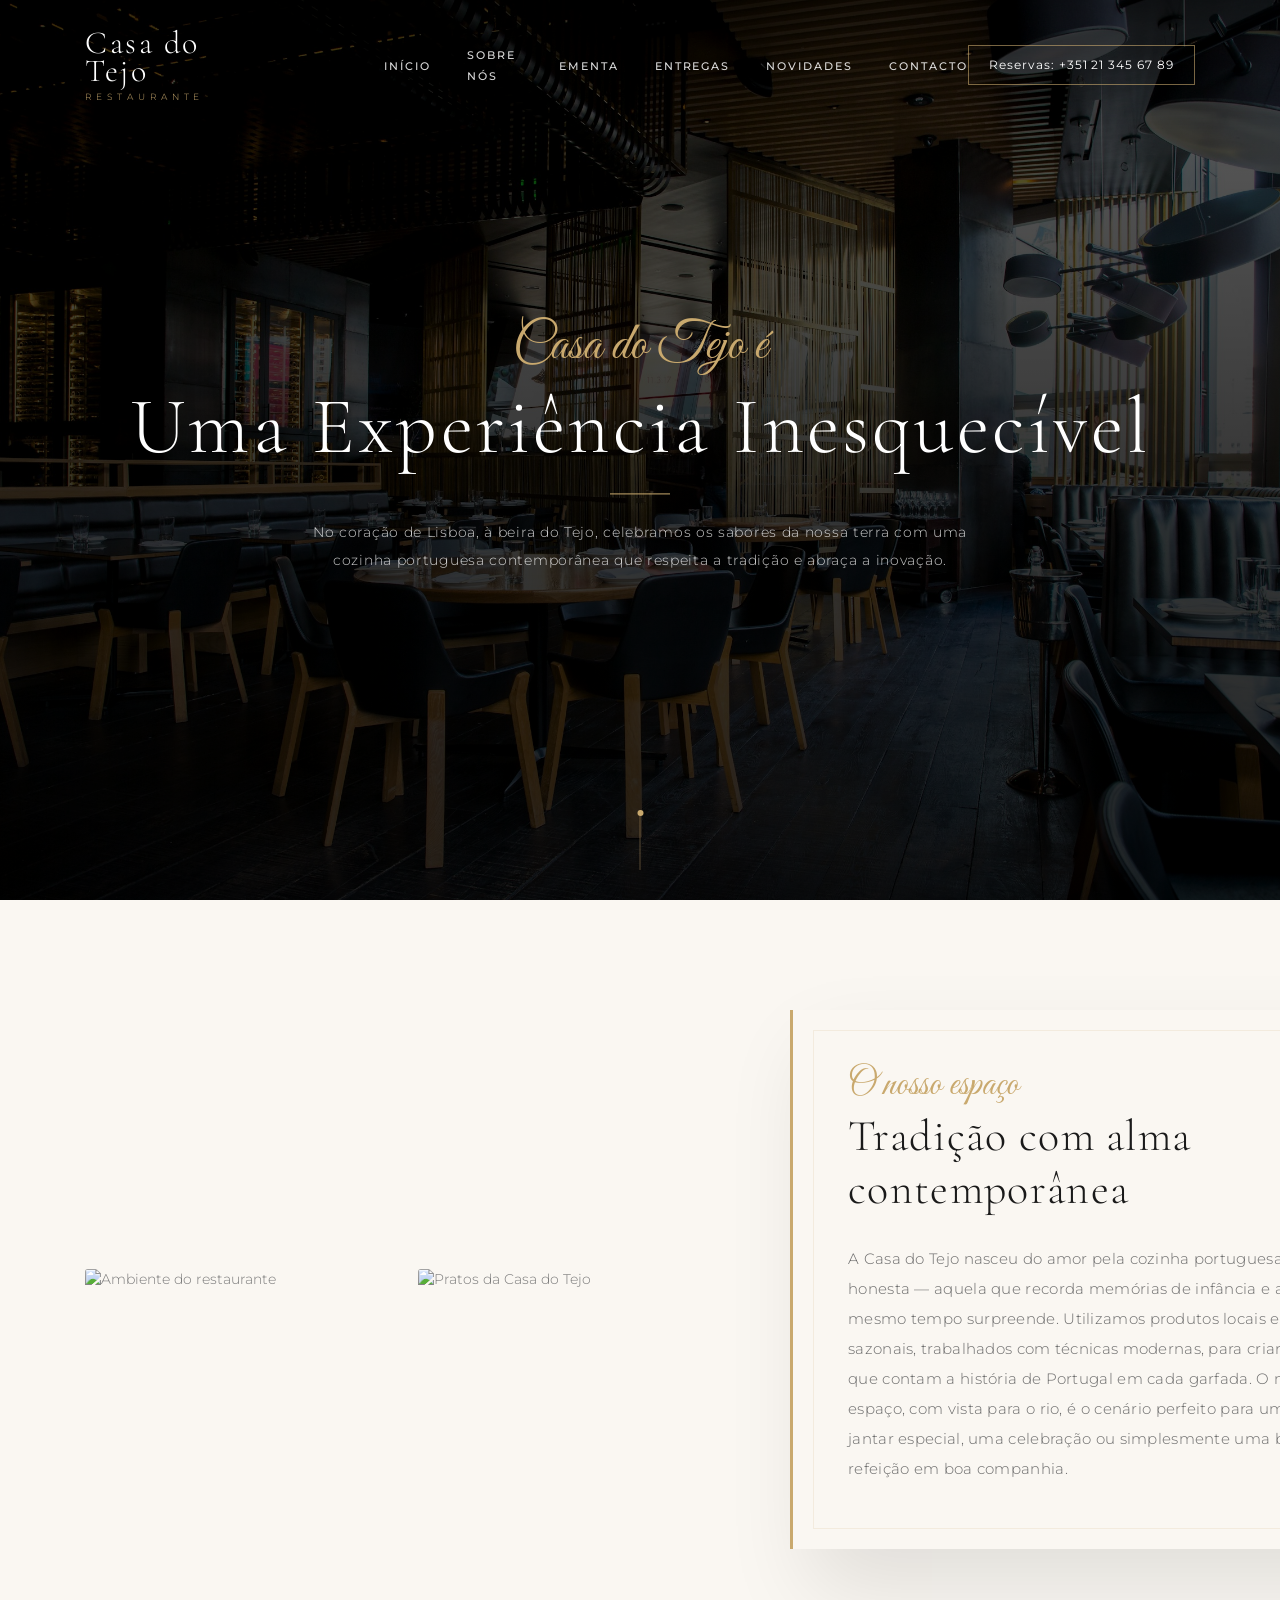
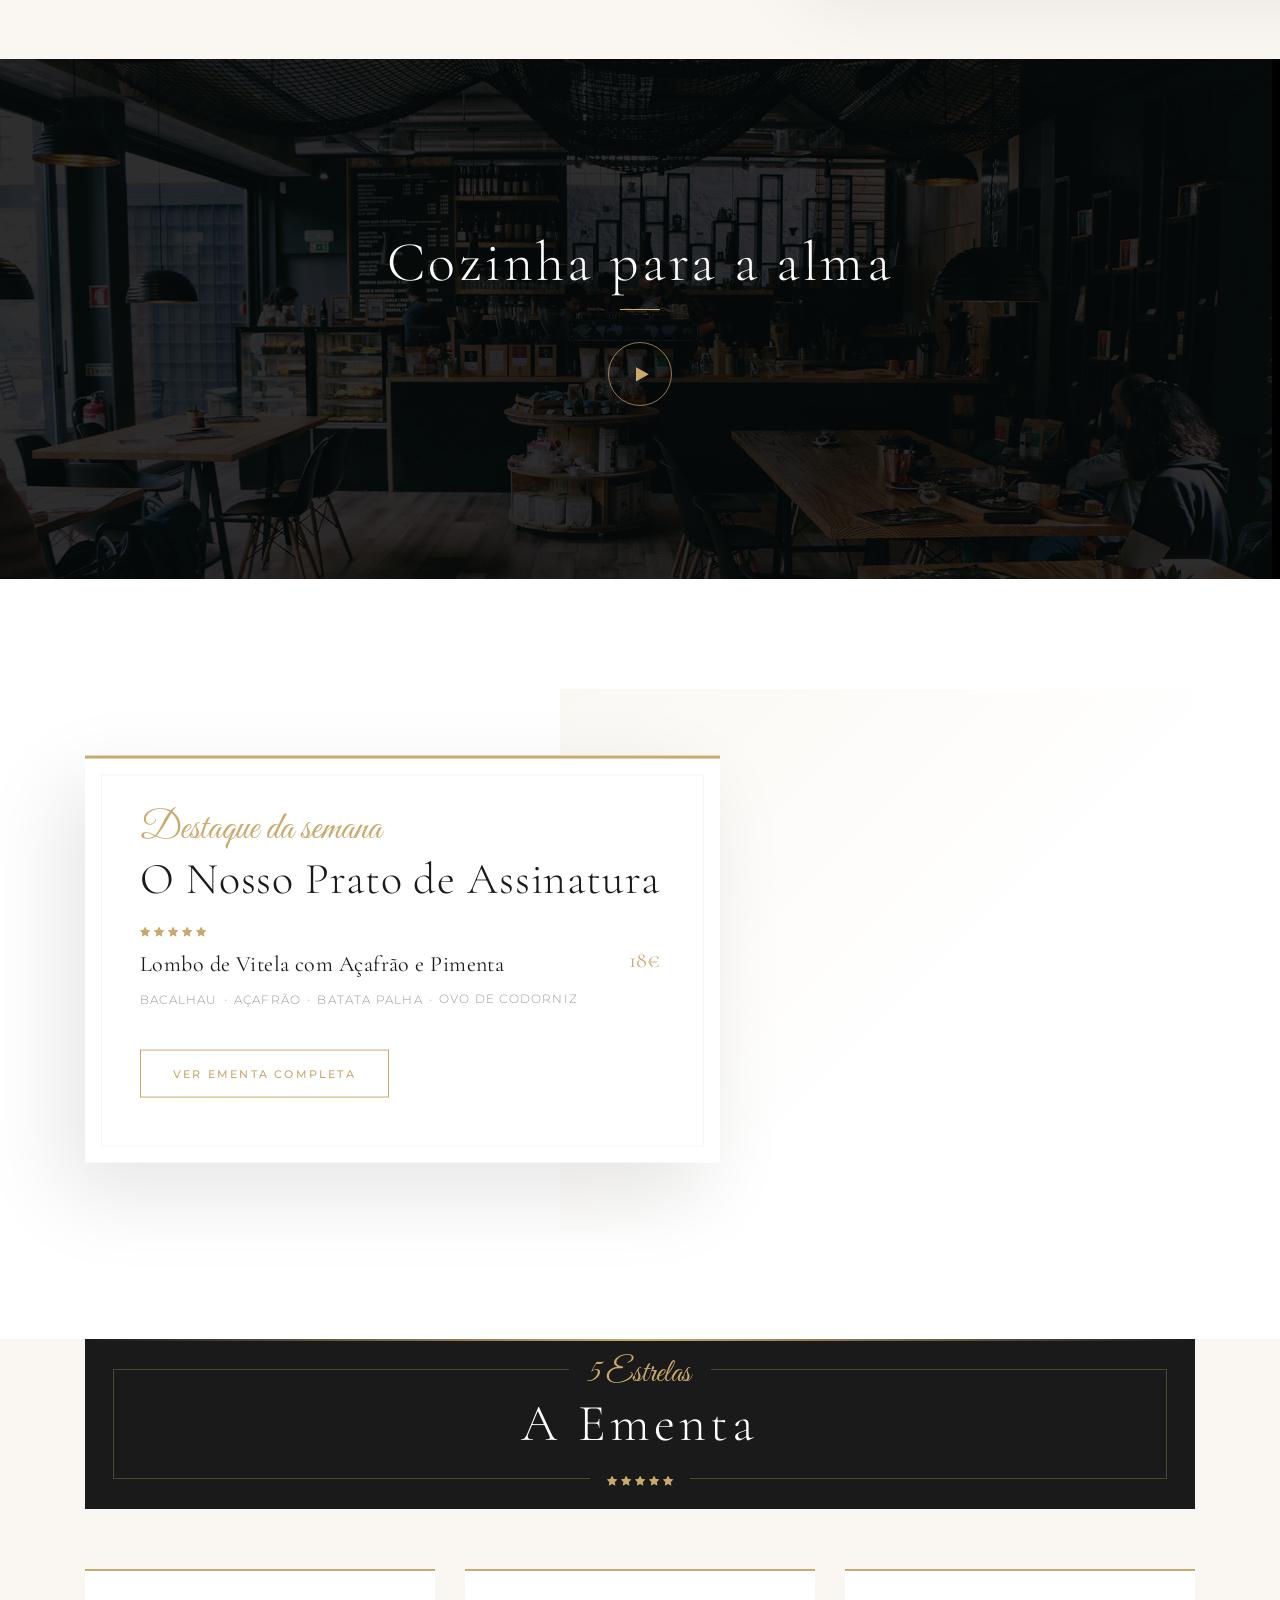
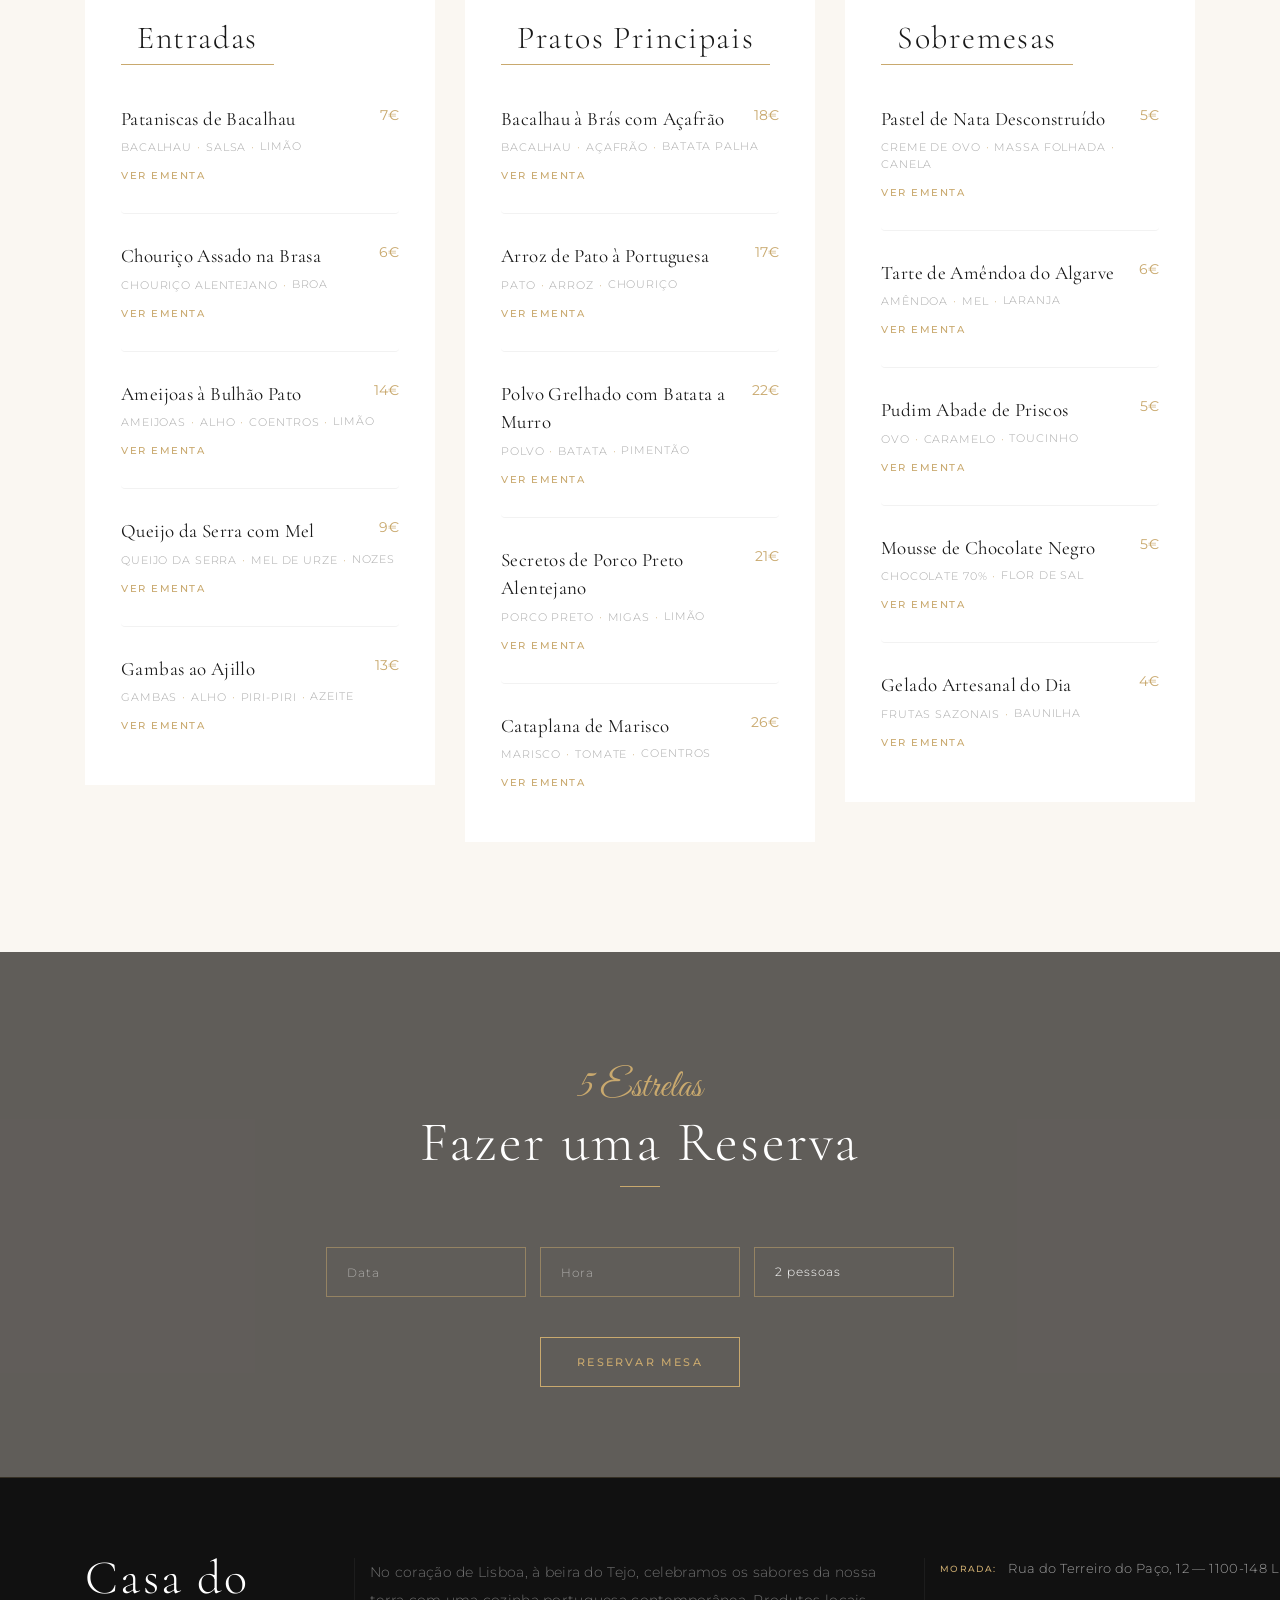
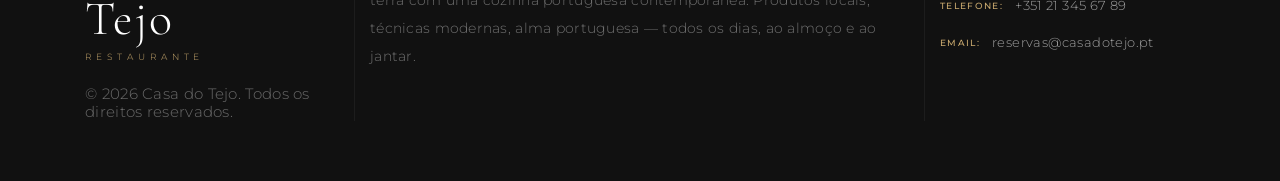
==== commit a2f0de07: "update div" ====
--- a/index.html
+++ b/index.html
@@ -212,21 +212,23 @@
     <!-- Intro -->
     <div class="intro">
         <div class="container">
-            <div class="row">
-                <div class="col">
+            <div class="row align-items-center">
+                <div class="col-lg-7">
+                    <div class="row">
+                        <div class="col-6 intro_col ct-fade-left ct-d1">
+                            <div class="intro_image"><img src="https://images.unsplash.com/photo-1555396273-367ea4eb4db5?w=600&q=80" alt="Ambiente do restaurante"></div>
+                        </div>
+                        <div class="col-6 intro_col ct-fade-left ct-d2">
+                            <div class="intro_image"><img src="https://images.unsplash.com/photo-1424847651672-bf20a4b0982b?w=600&q=80" alt="Pratos da Casa do Tejo"></div>
+                        </div>
+                    </div>
+                </div>
+                <div class="col-lg-5">
                     <div class="intro_content ct-fade">
                         <div class="intro_subtitle page_subtitle">O nosso espaço</div>
                         <div class="intro_title"><h2>Tradição com alma contemporânea</h2></div>
                         <div class="intro_text">
                             <p>A Casa do Tejo nasceu do amor pela cozinha portuguesa honesta — aquela que recorda memórias de infância e ao mesmo tempo surpreende. Utilizamos produtos locais e sazonais, trabalhados com técnicas modernas, para criar pratos que contam a história de Portugal em cada garfada. O nosso espaço, com vista para o rio, é o cenário perfeito para um jantar especial, uma celebração ou simplesmente uma boa refeição em boa companhia.</p>
-                        </div>
-                    </div>
-                    <div class="row">
-                        <div class="col-xl-4 col-md-6 intro_col ct-fade-left ct-d1">
-                            <div class="intro_image"><img src="https://images.unsplash.com/photo-1555396273-367ea4eb4db5?w=600&q=80" alt="Ambiente do restaurante"></div>
-                        </div>
-                        <div class="col-xl-4 col-md-6 intro_col ct-fade-left ct-d2">
-                            <div class="intro_image"><img src="https://images.unsplash.com/photo-1424847651672-bf20a4b0982b?w=600&q=80" alt="Pratos da Casa do Tejo"></div>
                         </div>
                     </div>
                 </div>
@@ -254,7 +256,7 @@
                             <div class="sig_title"><h1>O Nosso Prato de Assinatura</h1></div>
                             <div class="rating_r sig_rating rating_r_5"><i></i><i></i><i></i><i></i><i></i></div>
                             <div class="sig_name_container d-flex flex-row align-items-start justify-content-start">
-                                <div class="sig_name">Bacalhau à Brás com Açafrão e Ovo de Codorniz</div>
+                                <div class="sig_name">Lombo de Vitela com Açafrão e Pimenta</div>
                                 <div class="sig_price ml-auto">18€</div>
                             </div>
                             <div class="sig_content_list">
--- a/styles/main_styles.css
+++ b/styles/main_styles.css
@@ -208,6 +208,7 @@
     font-weight: 400;
     color: #fff;
     letter-spacing: 0.08em;
+    white-space: nowrap;
     transition: all 0.3s ease;
 }
 .reservations_phone:hover {
@@ -281,6 +282,8 @@
     bottom: 40px;
     height: 40px; line-height: 38px;
     padding: 0 24px;
+    max-width: calc(100vw - 40px);
+    box-sizing: border-box;
     border: 1px solid rgba(201,169,110,0.5);
     font-family: 'Montserrat', sans-serif;
     font-size: 12px; font-weight: 400;
@@ -375,6 +378,8 @@
 *********************************/
 
 .intro {
+    position: relative;
+    z-index: 2;
     width: 100%;
     background: #faf7f2;
     padding-top: 110px;
@@ -385,10 +390,8 @@
 .intro_image:hover img { transform: scale(1.04); }
 
 .intro_content {
-    position: absolute;
-    top: 50%; transform: translateY(-50%);
-    right: -140px;
-    width: 640px;
+    position: relative;
+    margin-left: -60px;
     background: #faf7f2;
     border-left: 3px solid #c9a96e;
     box-shadow: 20px 40px 80px rgba(0,0,0,0.1);
@@ -417,7 +420,7 @@
 7. Vídeo
 *********************************/
 
-.video_section { width: 100%; height: 520px; }
+.video_section { position: relative; overflow: hidden; width: 100%; height: 520px; }
 
 .video_section::before {
     content: '';
--- a/styles/responsive.css
+++ b/styles/responsive.css
@@ -0,0 +1,378 @@
+@charset "utf-8";
+/* CSS Document */
+
+/******************************
+
+[Table of Contents]
+
+1. 1600px
+2. 1440px
+3. 1280px
+4. 1199px
+5. 1024px
+6. 991px
+7. 959px
+8. 880px
+9. 768px
+10. 767px
+11. 539px
+12. 479px
+13. 400px
+
+******************************/
+
+/************
+1. 1600px
+************/
+
+@media only screen and (max-width: 1600px)
+{
+	.intro_content
+	{
+		width: 600px;
+		right: -100px;
+	}
+}
+
+/************
+2. 1440px
+************/
+
+@media only screen and (max-width: 1440px)
+{
+	
+}
+
+/************
+3. 1380px
+************/
+
+@media only screen and (max-width: 1380px)
+{
+	
+}
+
+/************
+3. 1280px
+************/
+
+@media only screen and (max-width: 1280px)
+{
+	
+}
+
+/************
+4. 1199px
+************/
+
+@media only screen and (max-width: 1199px)
+{
+	.main_nav
+	{
+		margin-left: 70px;
+	}
+	.main_nav ul li:not(:last-child)
+	{
+		margin-right: 35px;
+	}
+	.intro_content
+	{
+		margin-left: 0;
+	}
+	.dish_price
+	{
+		margin-left: 0px;
+	}
+}
+
+/************
+4. 1100px
+************/
+
+@media only screen and (max-width: 1100px)
+{
+	
+}
+
+/************
+5. 1024px
+************/
+
+@media only screen and (max-width: 1024px)
+{
+	
+}
+
+/************
+6. 991px
+************/
+
+@media only screen and (max-width: 991px)
+{
+	.hamburger
+	{
+		display: block;
+	}
+	.hamburger_bar
+	{
+		display: block;
+	}
+	.main_nav,
+	.reservations_phone
+	{
+		display: none;
+	}
+	.sig_content_container
+	{
+		position: relative;
+		top: auto;
+		left: auto;
+		-webkit-transform: none;
+		-moz-transform: none;
+		-ms-transform: none;
+		-o-transform: none;
+		transform: none;
+		width: 100%;
+		z-index: 1;
+		margin-bottom: 102px;
+	}
+	.sig_image
+	{
+		height: auto;
+	}
+	.sig_image .background_image
+	{
+		display: none;
+	}
+	.sig_image img
+	{
+		display: block;
+	}
+	.themenu_column:not(:last-child)
+	{
+		margin-bottom: 80px;
+	}
+	.footer_col:not(:last-child)
+	{
+		margin-bottom: 80px;
+	}
+}
+
+/************
+7. 959px
+************/
+
+@media only screen and (max-width: 959px)
+{
+	
+}
+
+/************
+8. 880px
+************/
+
+@media only screen and (max-width: 880px)
+{
+	
+}
+
+/************
+9. 768px
+************/
+
+@media only screen and (max-width: 768px)
+{
+	
+}
+
+/************
+10. 767px
+************/
+
+@media only screen and (max-width: 767px)
+{
+	.hamburger_bar
+	{
+		right: calc((100vw - 510px) / 2 - 15px);
+	}
+	.home_subtitle
+	{
+		font-size: 48px;
+	}
+	.home_title h1
+	{
+		font-size: 56px;
+	}
+	.intro_content
+	{
+		padding-left: 49px;
+	}
+	.intro_col:not(:last-child)
+	{
+		margin-bottom: 30px;
+	}
+	.res_input,
+	.res_select
+	{
+		width: 150px;
+	}
+}
+
+/************
+11. 575px
+************/
+
+@media only screen and (max-width: 575px)
+{
+	p
+	{
+		font-size: 14px;
+	}
+	.header_content,
+	.header.scrolled .header_content
+	{
+		height: 80px;
+	}
+	.hamburger_bar
+	{
+		right: 0px;
+		height: 80px;
+	}
+	.hamburger_bar.scrolled
+	{
+		height: 80px;
+	}
+	.home
+	{
+		height: 500px;
+	}
+	.home_subtitle
+	{
+		font-size: 30px;
+	}
+	.home_title h1
+	{
+		font-size: 36px;
+	}
+	.intro_content
+	{
+		padding-left: 30px;
+	}
+	.intro_subtitle
+	{
+		font-size: 30px;
+	}
+	.intro_title h2
+	{
+		font-size: 36px;
+	}
+	.intro_text
+	{
+		margin-top: 24px;
+	}
+	.sig_content_container
+	{
+		margin-bottom: 82px;
+	}
+	.sig_content
+	{
+		padding-left: 30px;
+		padding-right: 30px;
+		padding-top: 52px;
+		padding-bottom: 62px;
+	}
+	.sig_subtitle
+	{
+		font-size: 30px;
+	}
+	.sig_title h1
+	{
+		font-size: 36px;
+	}
+	.sig_name,
+	.sig_price
+	{
+		font-size: 20px;
+	}
+	.themenu_stars
+	{
+		width: 164px;
+		font-size: 28px;
+	}
+	.themenu_title
+	{
+		font-size: 36px;
+	}
+	.res_stars
+	{
+		font-size: 30px;
+	}
+	.res_title
+	{
+		font-size: 36px;
+	}
+	.res_form_container
+	{
+		width: 100%;
+		margin-top: 60px;
+	}
+	.res_input:not(:last-child)
+	{
+		margin-right: 0px;
+		margin-bottom: 12px;
+	}
+	.res_input,
+	.res_select
+	{
+		width: 100%;
+	}
+	.footer_logo_title
+	{
+		font-size: 36px;
+	}
+	.footer_logo_subtitle
+	{
+		font-size: 12px;
+	}
+	.footer_contact_title,
+	.footer_contact_text
+	{
+		font-size: 14px;
+	}
+}
+
+/************
+11. 539px
+************/
+
+@media only screen and (max-width: 539px)
+{
+	
+}
+
+/************
+12. 480px
+************/
+
+@media only screen and (max-width: 480px)
+{
+	
+}
+
+/************
+13. 479px
+************/
+
+@media only screen and (max-width: 479px)
+{
+	
+}
+
+/************
+14. 400px
+************/
+
+@media only screen and (max-width: 400px)
+{
+	
+}
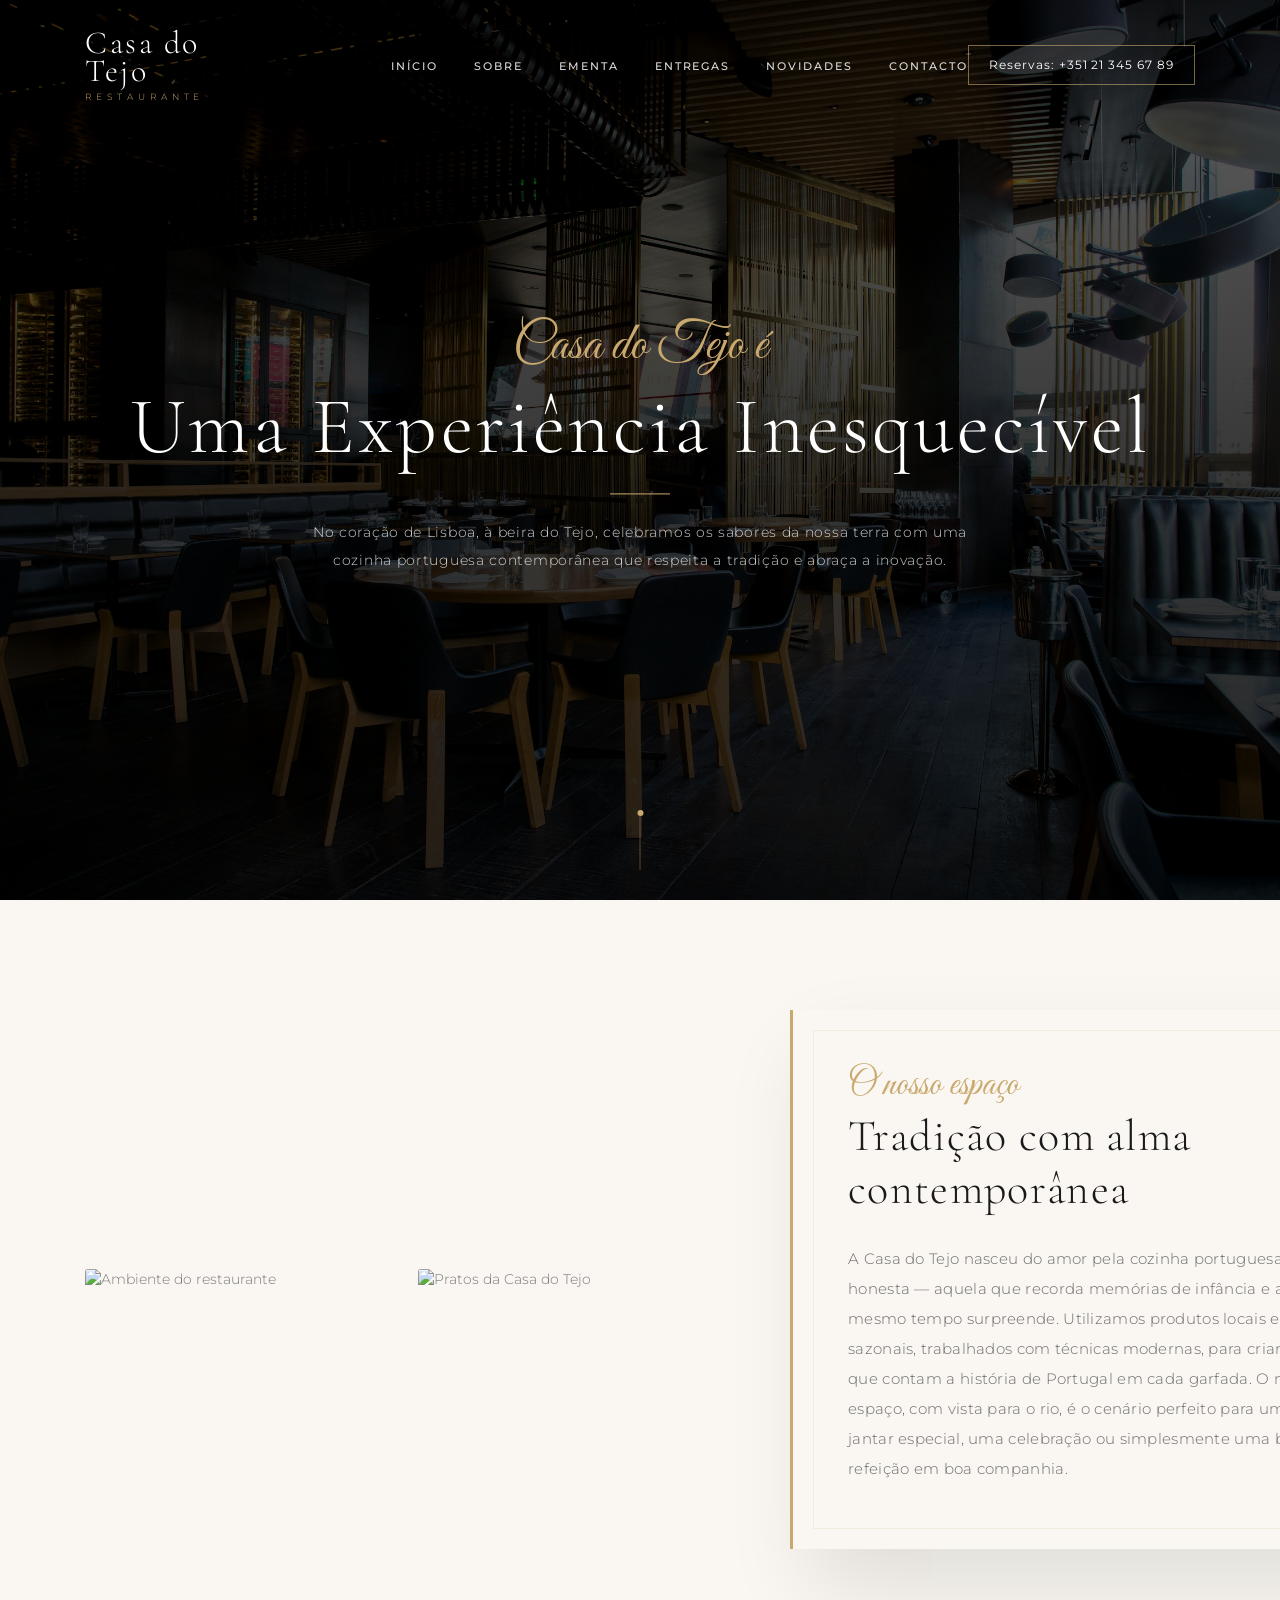
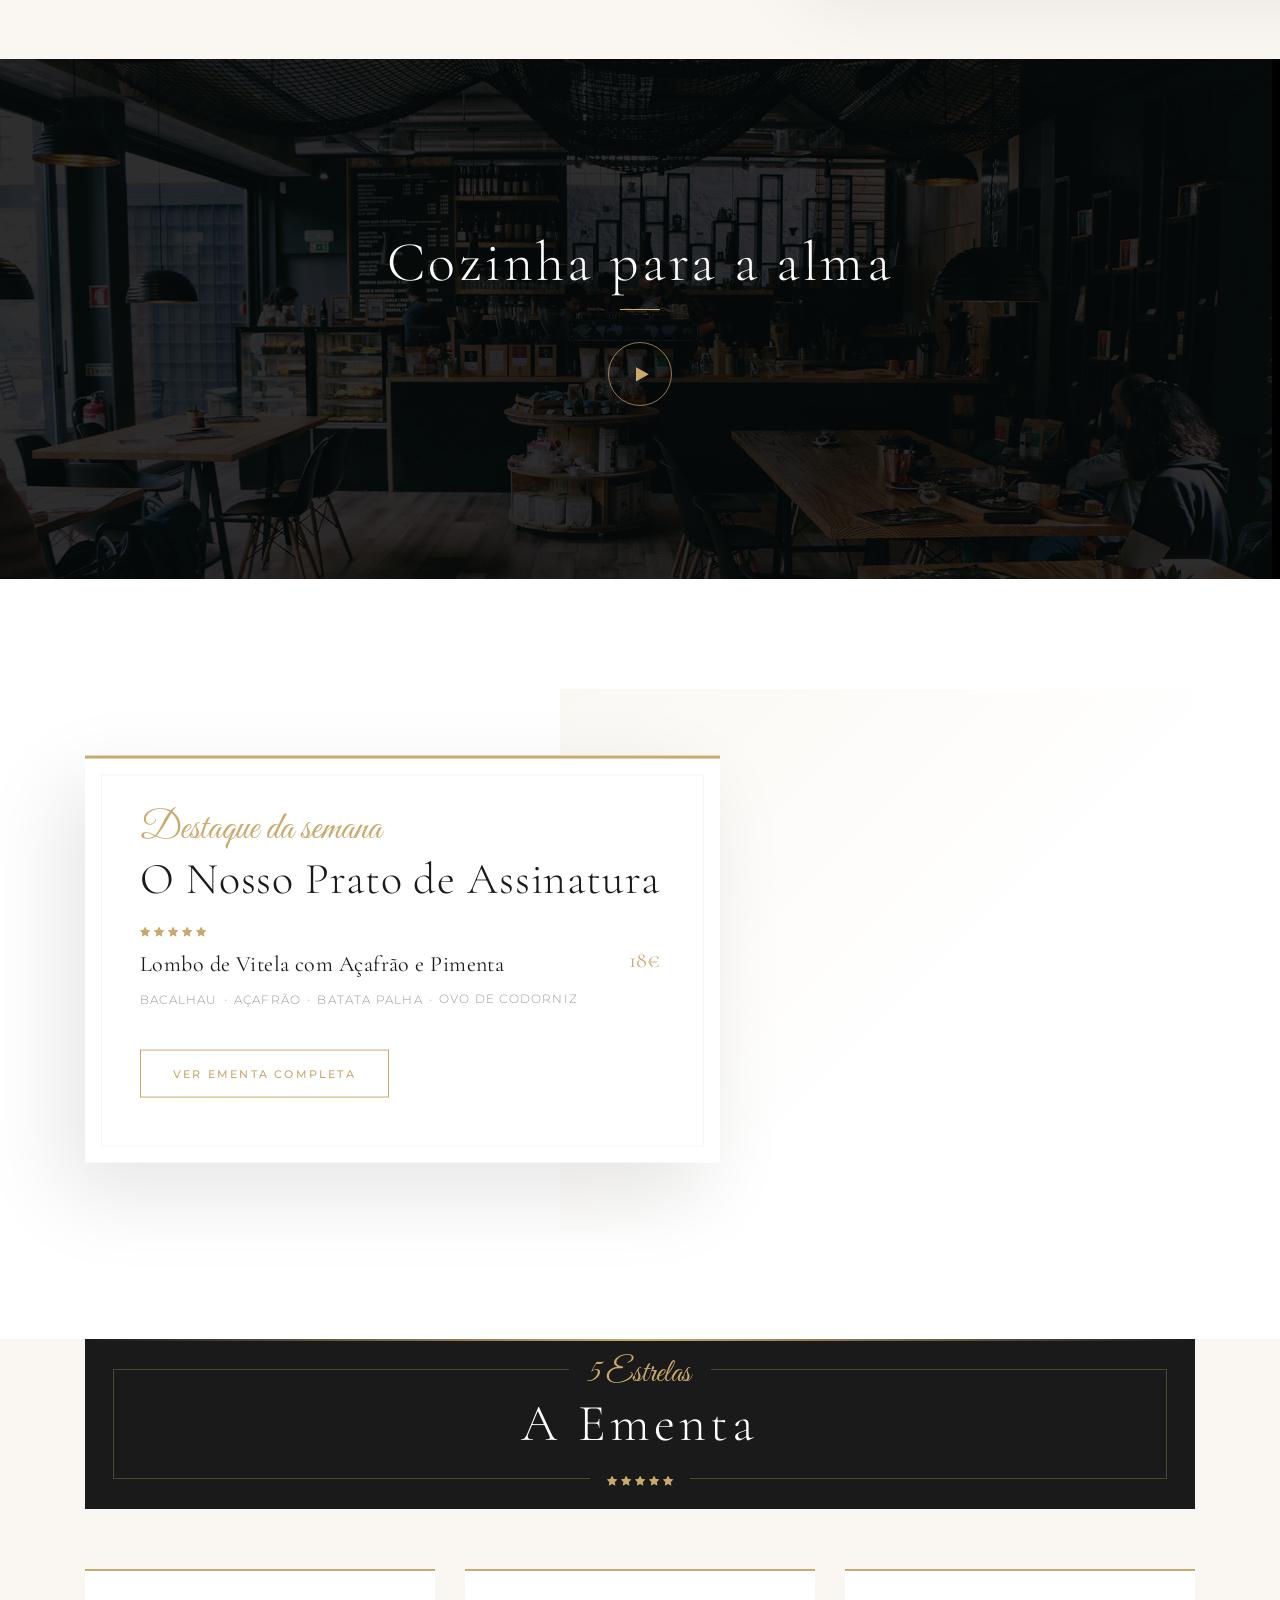
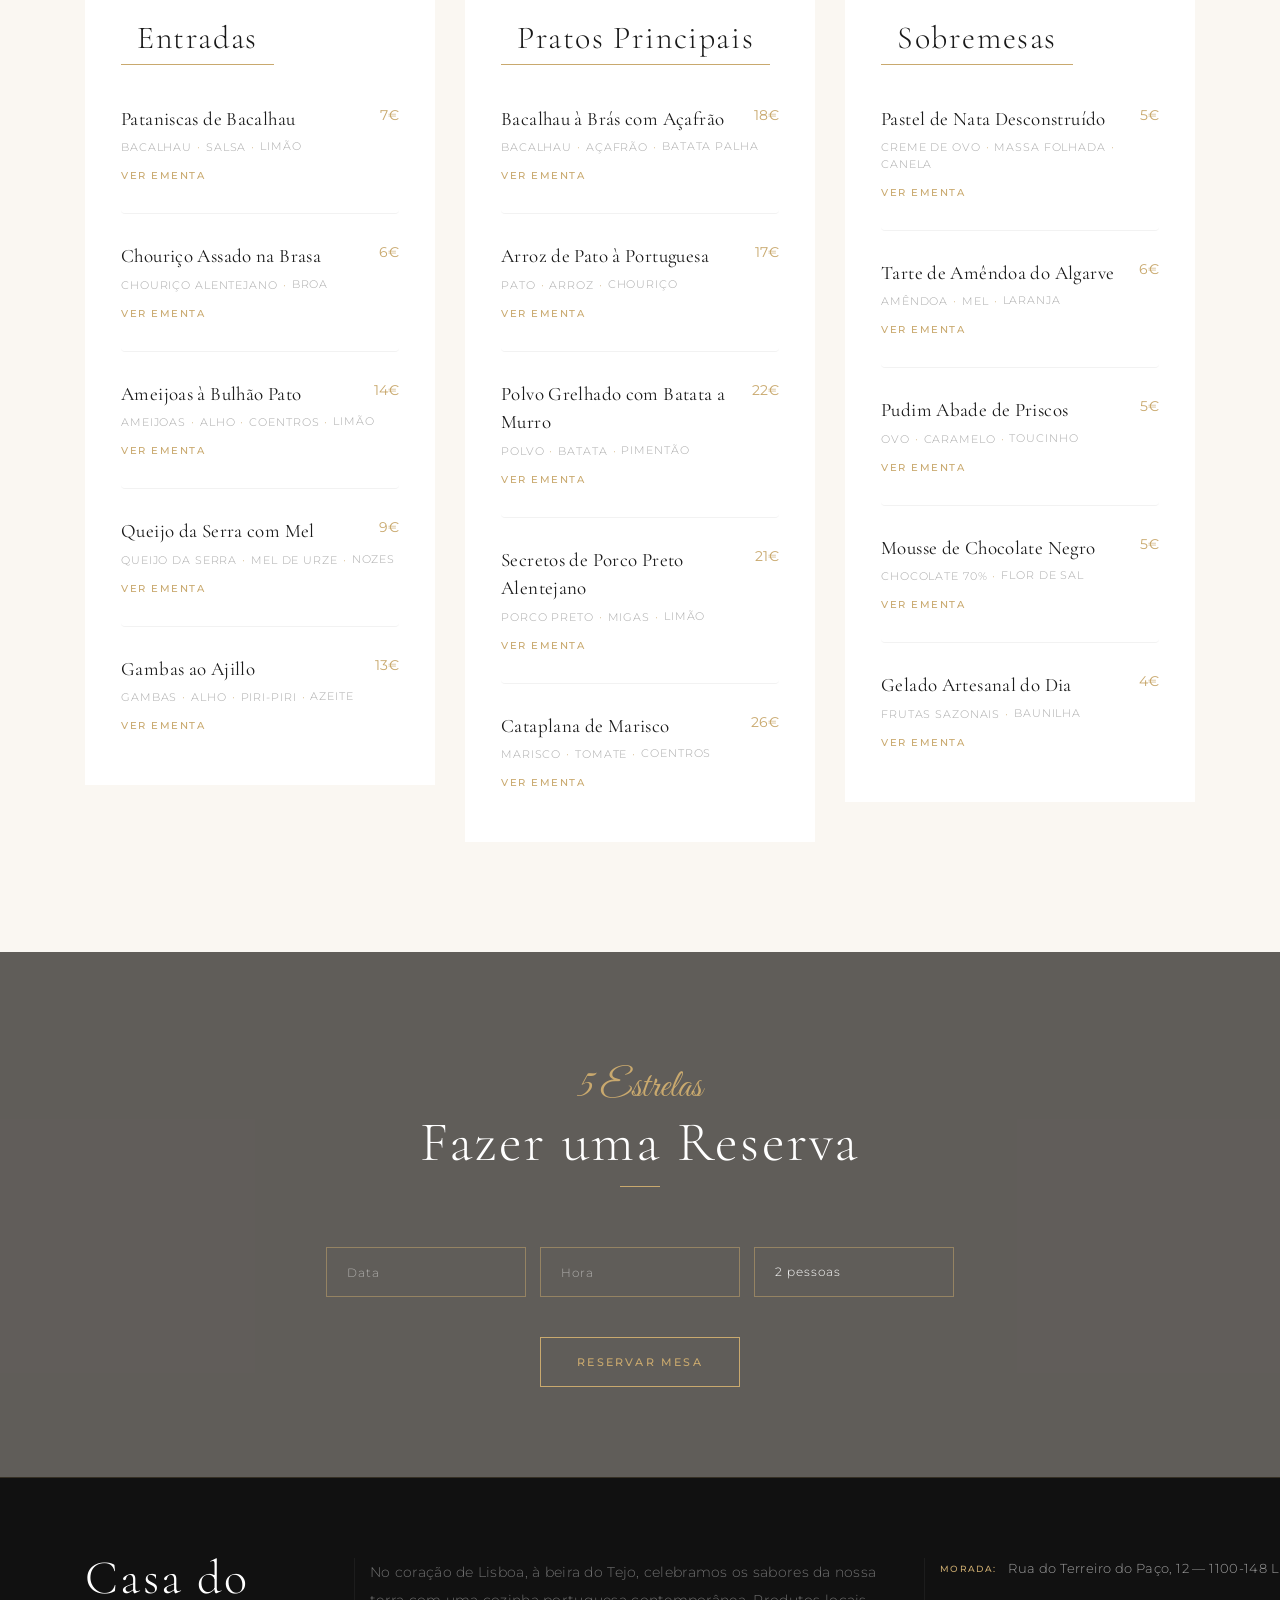
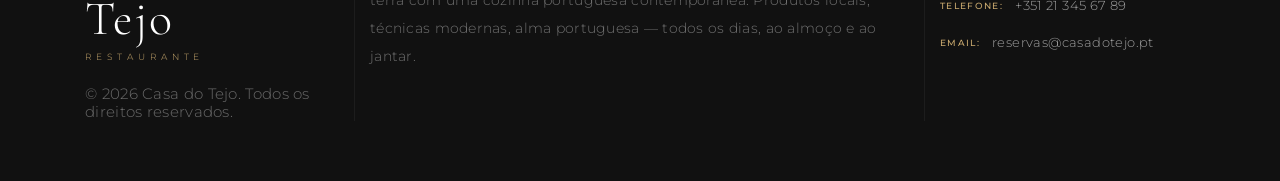
==== commit cb16dd48: "index update" ====
--- a/index.html
+++ b/index.html
@@ -143,7 +143,7 @@
                         <nav class="main_nav">
                             <ul class="d-flex flex-row align-items-center justify-content-start">
                                 <li><a href="index.html">início</a></li>
-                                <li><a href="about.html">sobre nós</a></li>
+                                <li><a href="about.html">sobre</a></li>
                                 <li><a href="menu.html">ementa</a></li>
                                 <li><a href="#">entregas</a></li>
                                 <li><a href="blog.html">novidades</a></li>
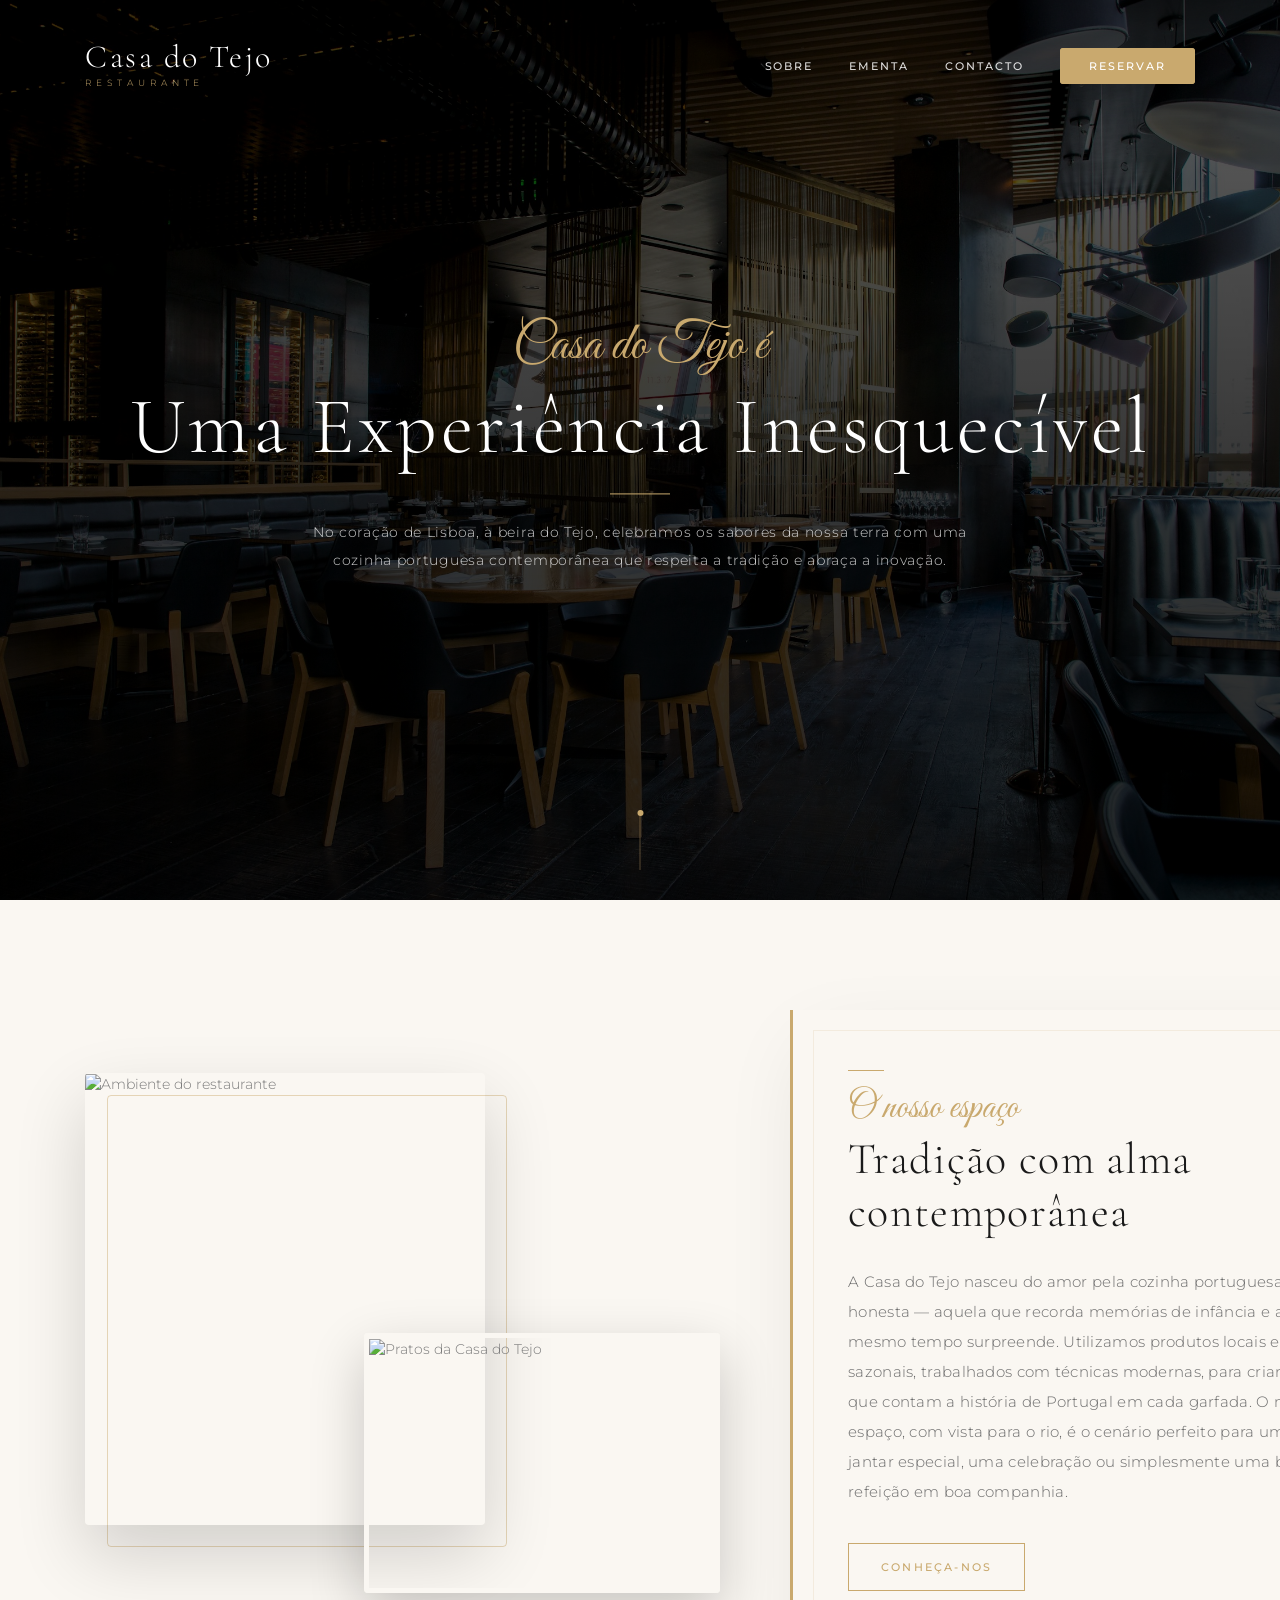
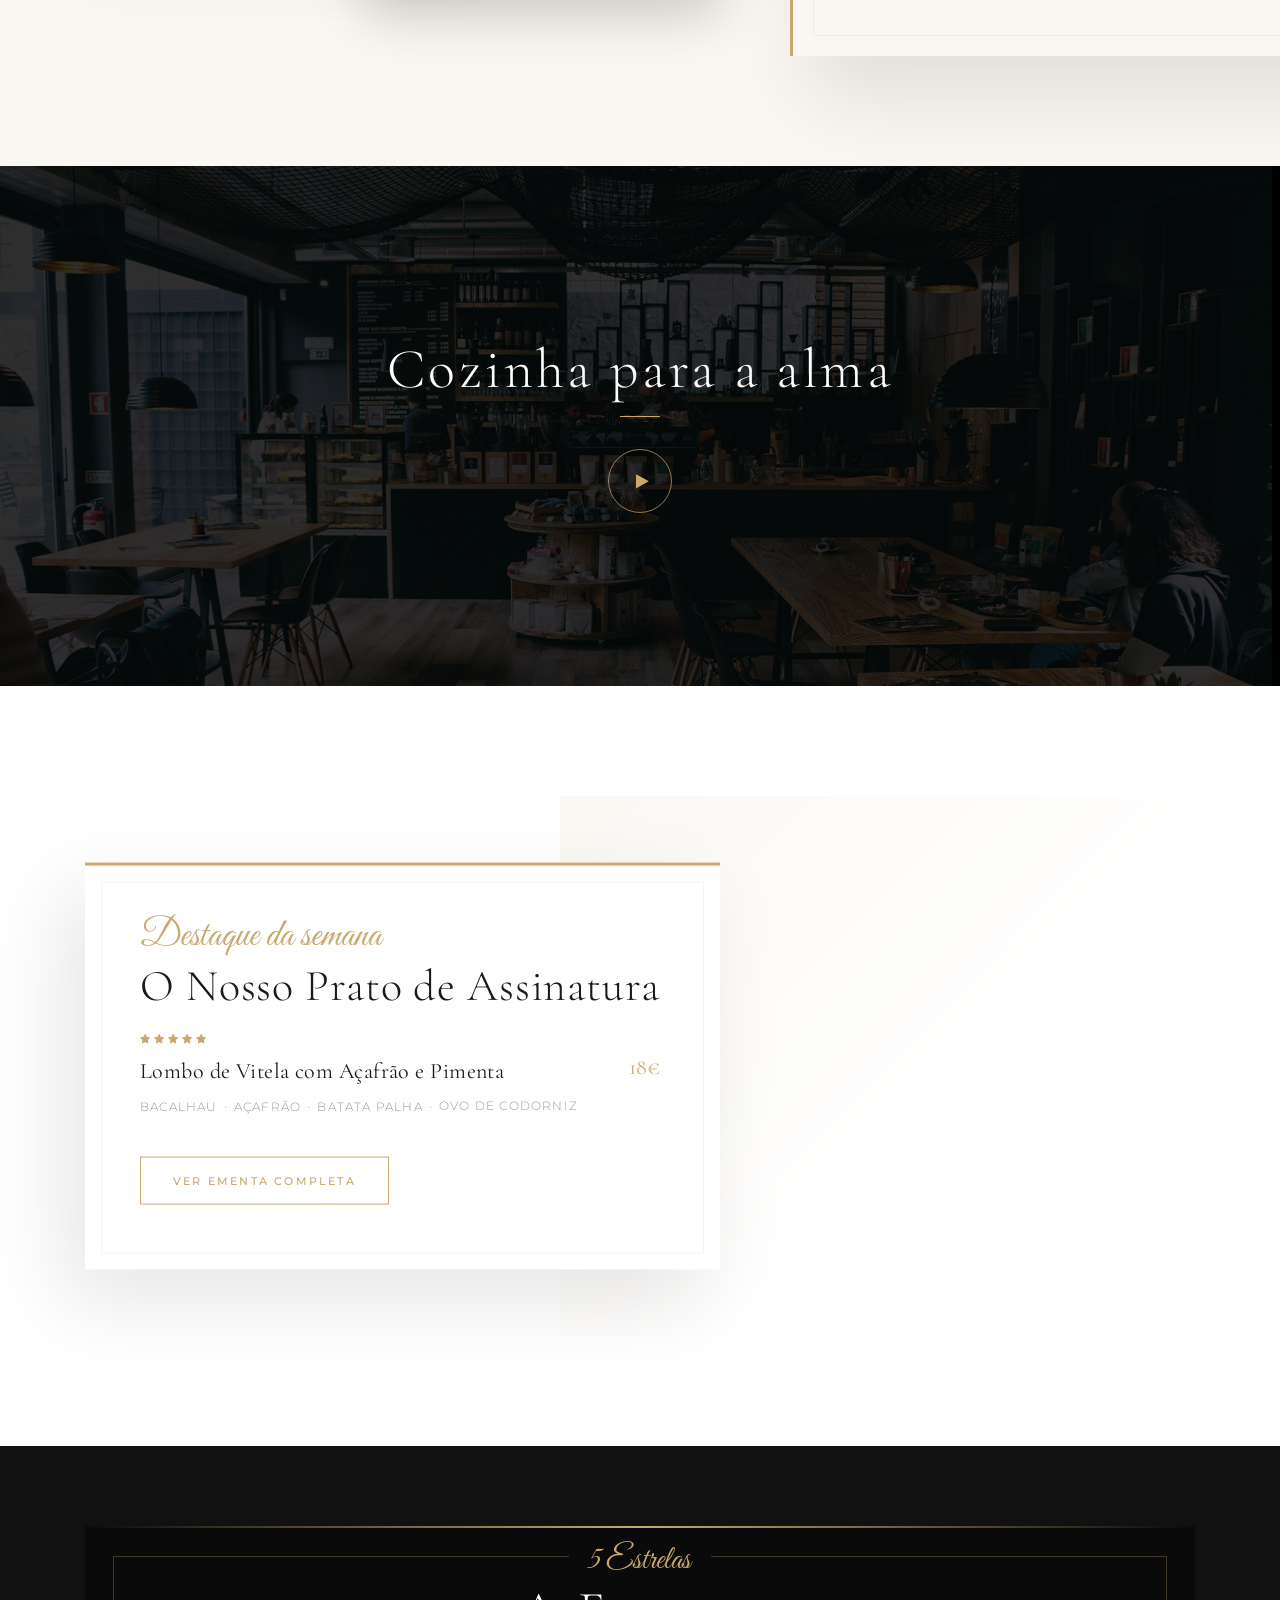
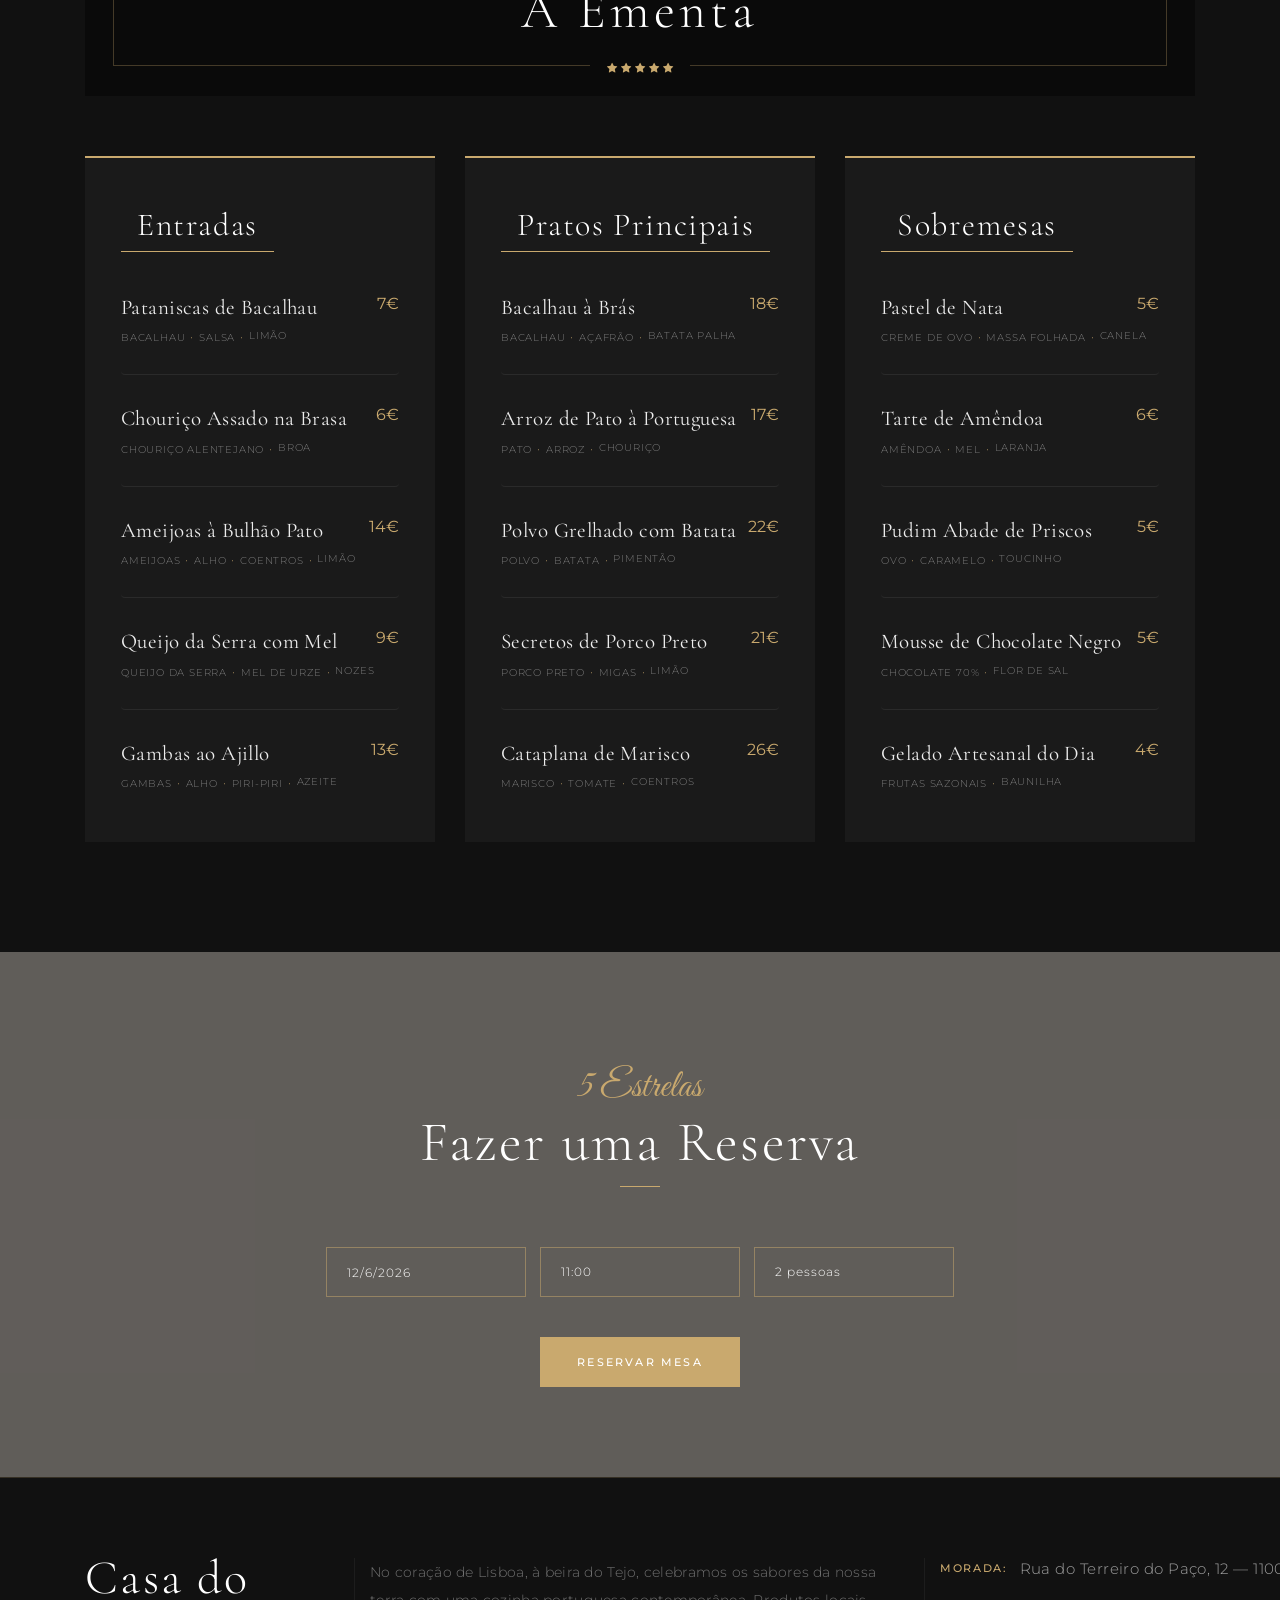
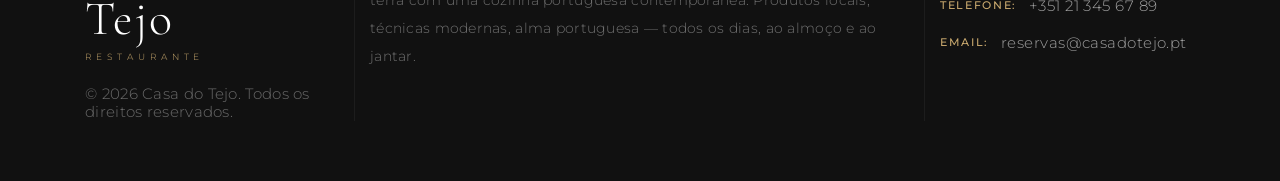
==== commit 5f78b0b3: "Update Major" ====
--- a/index.html
+++ b/index.html
@@ -90,28 +90,163 @@
 .ct-d2 { transition-delay: 0.22s; }
 .ct-d3 { transition-delay: 0.34s; }
 
-/* Hover nas imagens de intro */
-.intro_image {
+/* Intro — composição editorial de imagens */
+.intro_images_wrap {
+    position: relative;
+    height: 520px;
+}
+.intro_img_main {
+    position: absolute;
+    top: 0; left: 0;
+    width: 63%; height: 87%;
     overflow: hidden;
+    border-radius: 4px;
+    box-shadow: 0 30px 70px rgba(0,0,0,0.16);
+    z-index: 2;
+}
+.intro_img_main img {
+    width: 100%; height: 100%;
+    object-fit: cover;
+    transition: transform 0.65s ease;
+}
+.intro_img_main:hover img { transform: scale(1.04); }
+
+.intro_img_accent {
+    position: absolute;
+    bottom: 0; right: 0;
+    width: 56%; height: 50%;
+    overflow: hidden;
+    border-radius: 4px;
+    box-shadow: 0 20px 55px rgba(0,0,0,0.2);
+    border: 5px solid #faf7f2;
+    z-index: 3;
+}
+.intro_img_accent img {
+    width: 100%; height: 100%;
+    object-fit: cover;
+    transition: transform 0.65s ease;
+}
+.intro_img_accent:hover img { transform: scale(1.04); }
+
+.intro_img_frame {
+    position: absolute;
+    top: 22px; left: 22px;
+    width: 63%; height: 87%;
+    border: 1px solid rgba(201,169,110,0.45);
+    border-radius: 4px;
+    z-index: 1;
+    pointer-events: none;
+}
+
+/* Botão acima da moldura interna do intro_content */
+.intro_btn {
+    position: relative;
+    z-index: 1;
+}
+
+/* Ornamento dourado antes do subtítulo */
+.intro_ornament {
+    width: 36px;
+    height: 1px;
+    background: #c9a96e;
+    margin-bottom: 22px;
+}
+
+/* =============================================
+   EMENTA — fundo escuro, contraste moderno
+============================================= */
+.themenu {
+    background: #111 !important;
+    padding-top: 80px !important;
+}
+.themenu_title_bar_container {
+    background: #0a0a0a !important;
+}
+.themenu_stars {
+    background: #0a0a0a !important;
+}
+.themenu_rating {
+    background: #0a0a0a !important;
+}
+.themenu_col {
+    background: #1a1a1a !important;
+    border-top: 2px solid #c9a96e !important;
+}
+.themenu_col:hover {
+    box-shadow: 0 20px 60px rgba(0,0,0,0.5) !important;
+    background: #202020 !important;
+}
+.themenu_col_title {
+    color: #fff !important;
+    border-bottom-color: #c9a96e !important;
+}
+.dish_title {
+    font-size: 21px !important;
+    color: rgba(255,255,255,0.92) !important;
+}
+.dish_price {
+    font-size: 16px !important;
+}
+.dish_contents ul li {
+    color: rgba(255,255,255,0.42) !important;
+    font-size: 10px !important;
+}
+.dish:not(:last-child) {
+    border-bottom-color: rgba(255,255,255,0.07) !important;
+}
+.dish_order a {
+    color: #c9a96e !important;
+}
+
+/* Hover nos pratos do menu — sublinhado dourado no título */
+.dish {
+    border-radius: 4px;
+}
+.dish_title {
+    position: relative !important;
+    display: inline-block !important;
+    transition: color 0.25s ease !important;
+}
+.dish_title::after {
+    content: '';
+    position: absolute;
+    bottom: -3px;
+    left: 0;
+    width: 0;
+    height: 1px;
+    background: #c9a96e;
+    transition: width 0.3s ease;
+}
+.dish:hover .dish_title {
+    color: #c9a96e !important;
+}
+.dish:hover .dish_title::after {
+    width: 100%;
+}
+
+/* Botão de contacto no header */
+.nav_cta a {
+    background: #c9a96e;
+    border: 1px solid #c9a96e;
     border-radius: 3px;
-}
-.intro_image img {
-    transition: transform 0.5s ease, filter 0.5s ease;
-}
-.intro_image:hover img {
-    transform: scale(1.06);
-    filter: brightness(1.08);
-}
-
-/* Hover nos pratos do menu */
-.dish {
-    transition: background 0.3s ease, padding-left 0.3s ease;
-    border-radius: 4px;
-    padding-left: 0;
-}
-.dish:hover {
-    background: rgba(255,255,255,0.04);
-    padding-left: 8px;
+    padding: 10px 28px !important;
+    color: #fff !important;
+    font-family: 'Montserrat', sans-serif !important;
+    font-size: 11px !important;
+    font-weight: 500 !important;
+    letter-spacing: 0.18em !important;
+    text-transform: uppercase;
+    transition: background 0.3s ease, border-color 0.3s ease, color 0.3s ease !important;
+}
+.nav_cta a:hover {
+    background: transparent;
+    border-color: #c9a96e;
+    color: #c9a96e !important;
+}
+
+/* Timepicker dropdown acima do botão de reserva */
+.ui-timepicker-container {
+    z-index: 9999 !important;
 }
 
 /* Botão — micro animação */
@@ -122,71 +257,27 @@
     transform: translateY(-2px) !important;
     box-shadow: 0 6px 20px rgba(0,0,0,0.25) !important;
 }
+
+/* Reservar Mesa — cores invertidas */
+.res_button {
+    background: #c9a96e !important;
+    color: #fff !important;
+    border-color: #c9a96e !important;
+    transition: background 0.3s ease, color 0.3s ease, border-color 0.3s ease !important;
+}
+.res_button:hover {
+    background: transparent !important;
+    color: #c9a96e !important;
+    transform: none !important;
+    box-shadow: none !important;
+}
 </style>
 </head>
 <body>
 
 <div class="super_container">
 
-    <!-- Header -->
-    <header class="header">
-        <div class="container">
-            <div class="row">
-                <div class="col">
-                    <div class="header_content d-flex flex-row align-items-center justify-content-start">
-                        <div class="logo">
-                            <a href="#">
-                                <div>Casa do Tejo</div>
-                                <div>restaurante</div>
-                            </a>
-                        </div>
-                        <nav class="main_nav">
-                            <ul class="d-flex flex-row align-items-center justify-content-start">
-                                <li><a href="index.html">início</a></li>
-                                <li><a href="about.html">sobre</a></li>
-                                <li><a href="menu.html">ementa</a></li>
-                                <li><a href="#">entregas</a></li>
-                                <li><a href="blog.html">novidades</a></li>
-                                <li><a href="contact.html">contacto</a></li>
-                            </ul>
-                        </nav>
-                        <div class="reservations_phone ml-auto">Reservas: +351 21 345 67 89</div>
-                    </div>
-                </div>
-            </div>
-        </div>
-    </header>
-
-    <!-- Hamburger -->
-    <div class="hamburger_bar trans_400 d-flex flex-row align-items-center justify-content-start">
-        <div class="hamburger">
-            <div class="menu_toggle d-flex flex-row align-items-center justify-content-start">
-                <span>menu</span>
-                <div class="hamburger_container">
-                    <div class="menu_hamburger">
-                        <div class="line_1 hamburger_lines" style="transform: matrix(1, 0, 0, 1, 0, 0);"></div>
-                        <div class="line_2 hamburger_lines" style="visibility: inherit; opacity: 1;"></div>
-                        <div class="line_3 hamburger_lines" style="transform: matrix(1, 0, 0, 1, 0, 0);"></div>
-                    </div>
-                </div>
-            </div>
-        </div>
-    </div>
-
-    <!-- Menu mobile -->
-    <div class="menu trans_800">
-        <div class="menu_content d-flex flex-column align-items-center justify-content-center text-center">
-            <ul>
-                <li><a href="index.html">início</a></li>
-                <li><a href="about.html">sobre nós</a></li>
-                <li><a href="menu.html">ementa</a></li>
-                <li><a href="#">entregas</a></li>
-                <li><a href="blog.html">novidades</a></li>
-                <li><a href="contact.html">contacto</a></li>
-            </ul>
-        </div>
-        <div class="menu_reservations_phone ml-auto">Reservas: +351 21 345 67 89</div>
-    </div>
+    <script src="js/nav.js"></script>
 
     <!-- Hero -->
     <div class="home">
@@ -214,22 +305,25 @@
         <div class="container">
             <div class="row align-items-center">
                 <div class="col-lg-7">
-                    <div class="row">
-                        <div class="col-6 intro_col ct-fade-left ct-d1">
-                            <div class="intro_image"><img src="https://images.unsplash.com/photo-1555396273-367ea4eb4db5?w=600&q=80" alt="Ambiente do restaurante"></div>
-                        </div>
-                        <div class="col-6 intro_col ct-fade-left ct-d2">
-                            <div class="intro_image"><img src="https://images.unsplash.com/photo-1424847651672-bf20a4b0982b?w=600&q=80" alt="Pratos da Casa do Tejo"></div>
+                    <div class="intro_images_wrap ct-fade-left ct-d1">
+                        <div class="intro_img_frame"></div>
+                        <div class="intro_img_main">
+                            <img src="https://images.unsplash.com/photo-1555396273-367ea4eb4db5?w=900&q=85" alt="Ambiente do restaurante">
+                        </div>
+                        <div class="intro_img_accent ct-fade-left ct-d2">
+                            <img src="https://images.unsplash.com/photo-1424847651672-bf20a4b0982b?w=700&q=85" alt="Pratos da Casa do Tejo">
                         </div>
                     </div>
                 </div>
                 <div class="col-lg-5">
                     <div class="intro_content ct-fade">
+                        <div class="intro_ornament"></div>
                         <div class="intro_subtitle page_subtitle">O nosso espaço</div>
                         <div class="intro_title"><h2>Tradição com alma contemporânea</h2></div>
                         <div class="intro_text">
                             <p>A Casa do Tejo nasceu do amor pela cozinha portuguesa honesta — aquela que recorda memórias de infância e ao mesmo tempo surpreende. Utilizamos produtos locais e sazonais, trabalhados com técnicas modernas, para criar pratos que contam a história de Portugal em cada garfada. O nosso espaço, com vista para o rio, é o cenário perfeito para um jantar especial, uma celebração ou simplesmente uma boa refeição em boa companhia.</p>
                         </div>
+                        <div class="button intro_btn" style="margin-top:36px;"><a href="about.html">Conheça-nos</a></div>
                     </div>
                 </div>
             </div>
@@ -316,7 +410,6 @@
                                     <div class="dish_price">7€</div>
                                 </div>
                                 <div class="dish_contents"><ul class="d-flex flex-row align-items-start justify-content-start flex-wrap"><li>Bacalhau</li><li>Salsa</li><li>Limão</li></ul></div>
-                                <div class="dish_order"><a href="menu.html">Ver Ementa</a></div>
                             </div>
                             <div class="dish">
                                 <div class="dish_title_container d-flex flex-xl-row flex-column align-items-start justify-content-start">
@@ -324,7 +417,6 @@
                                     <div class="dish_price">6€</div>
                                 </div>
                                 <div class="dish_contents"><ul class="d-flex flex-row align-items-start justify-content-start flex-wrap"><li>Chouriço Alentejano</li><li>Broa</li></ul></div>
-                                <div class="dish_order"><a href="menu.html">Ver Ementa</a></div>
                             </div>
                             <div class="dish">
                                 <div class="dish_title_container d-flex flex-xl-row flex-column align-items-start justify-content-start">
@@ -332,7 +424,6 @@
                                     <div class="dish_price">14€</div>
                                 </div>
                                 <div class="dish_contents"><ul class="d-flex flex-row align-items-start justify-content-start flex-wrap"><li>Ameijoas</li><li>Alho</li><li>Coentros</li><li>Limão</li></ul></div>
-                                <div class="dish_order"><a href="menu.html">Ver Ementa</a></div>
                             </div>
                             <div class="dish">
                                 <div class="dish_title_container d-flex flex-xl-row flex-column align-items-start justify-content-start">
@@ -340,7 +431,6 @@
                                     <div class="dish_price">9€</div>
                                 </div>
                                 <div class="dish_contents"><ul class="d-flex flex-row align-items-start justify-content-start flex-wrap"><li>Queijo da Serra</li><li>Mel de Urze</li><li>Nozes</li></ul></div>
-                                <div class="dish_order"><a href="menu.html">Ver Ementa</a></div>
                             </div>
                             <div class="dish">
                                 <div class="dish_title_container d-flex flex-xl-row flex-column align-items-start justify-content-start">
@@ -348,7 +438,6 @@
                                     <div class="dish_price">13€</div>
                                 </div>
                                 <div class="dish_contents"><ul class="d-flex flex-row align-items-start justify-content-start flex-wrap"><li>Gambas</li><li>Alho</li><li>Piri-piri</li><li>Azeite</li></ul></div>
-                                <div class="dish_order"><a href="menu.html">Ver Ementa</a></div>
                             </div>
                         </div>
                     </div>
@@ -361,11 +450,10 @@
                         <div class="dish_list">
                             <div class="dish">
                                 <div class="dish_title_container d-flex flex-xl-row flex-column align-items-start justify-content-start">
-                                    <div class="dish_title">Bacalhau à Brás com Açafrão</div>
+                                    <div class="dish_title">Bacalhau à Brás</div>
                                     <div class="dish_price">18€</div>
                                 </div>
                                 <div class="dish_contents"><ul class="d-flex flex-row align-items-start justify-content-start flex-wrap"><li>Bacalhau</li><li>Açafrão</li><li>Batata Palha</li></ul></div>
-                                <div class="dish_order"><a href="menu.html">Ver Ementa</a></div>
                             </div>
                             <div class="dish">
                                 <div class="dish_title_container d-flex flex-xl-row flex-column align-items-start justify-content-start">
@@ -373,23 +461,20 @@
                                     <div class="dish_price">17€</div>
                                 </div>
                                 <div class="dish_contents"><ul class="d-flex flex-row align-items-start justify-content-start flex-wrap"><li>Pato</li><li>Arroz</li><li>Chouriço</li></ul></div>
-                                <div class="dish_order"><a href="menu.html">Ver Ementa</a></div>
-                            </div>
-                            <div class="dish">
-                                <div class="dish_title_container d-flex flex-xl-row flex-column align-items-start justify-content-start">
-                                    <div class="dish_title">Polvo Grelhado com Batata a Murro</div>
+                            </div>
+                            <div class="dish">
+                                <div class="dish_title_container d-flex flex-xl-row flex-column align-items-start justify-content-start">
+                                    <div class="dish_title">Polvo Grelhado com Batata</div>
                                     <div class="dish_price">22€</div>
                                 </div>
                                 <div class="dish_contents"><ul class="d-flex flex-row align-items-start justify-content-start flex-wrap"><li>Polvo</li><li>Batata</li><li>Pimentão</li></ul></div>
-                                <div class="dish_order"><a href="menu.html">Ver Ementa</a></div>
-                            </div>
-                            <div class="dish">
-                                <div class="dish_title_container d-flex flex-xl-row flex-column align-items-start justify-content-start">
-                                    <div class="dish_title">Secretos de Porco Preto Alentejano</div>
+                            </div>
+                            <div class="dish">
+                                <div class="dish_title_container d-flex flex-xl-row flex-column align-items-start justify-content-start">
+                                    <div class="dish_title">Secretos de Porco Preto</div>
                                     <div class="dish_price">21€</div>
                                 </div>
                                 <div class="dish_contents"><ul class="d-flex flex-row align-items-start justify-content-start flex-wrap"><li>Porco Preto</li><li>Migas</li><li>Limão</li></ul></div>
-                                <div class="dish_order"><a href="menu.html">Ver Ementa</a></div>
                             </div>
                             <div class="dish">
                                 <div class="dish_title_container d-flex flex-xl-row flex-column align-items-start justify-content-start">
@@ -397,7 +482,6 @@
                                     <div class="dish_price">26€</div>
                                 </div>
                                 <div class="dish_contents"><ul class="d-flex flex-row align-items-start justify-content-start flex-wrap"><li>Marisco</li><li>Tomate</li><li>Coentros</li></ul></div>
-                                <div class="dish_order"><a href="menu.html">Ver Ementa</a></div>
                             </div>
                         </div>
                     </div>
@@ -410,19 +494,17 @@
                         <div class="dish_list">
                             <div class="dish">
                                 <div class="dish_title_container d-flex flex-xl-row flex-column align-items-start justify-content-start">
-                                    <div class="dish_title">Pastel de Nata Desconstruído</div>
+                                    <div class="dish_title">Pastel de Nata</div>
                                     <div class="dish_price">5€</div>
                                 </div>
                                 <div class="dish_contents"><ul class="d-flex flex-row align-items-start justify-content-start flex-wrap"><li>Creme de Ovo</li><li>Massa Folhada</li><li>Canela</li></ul></div>
-                                <div class="dish_order"><a href="menu.html">Ver Ementa</a></div>
-                            </div>
-                            <div class="dish">
-                                <div class="dish_title_container d-flex flex-xl-row flex-column align-items-start justify-content-start">
-                                    <div class="dish_title">Tarte de Amêndoa do Algarve</div>
+                            </div>
+                            <div class="dish">
+                                <div class="dish_title_container d-flex flex-xl-row flex-column align-items-start justify-content-start">
+                                    <div class="dish_title">Tarte de Amêndoa</div>
                                     <div class="dish_price">6€</div>
                                 </div>
                                 <div class="dish_contents"><ul class="d-flex flex-row align-items-start justify-content-start flex-wrap"><li>Amêndoa</li><li>Mel</li><li>Laranja</li></ul></div>
-                                <div class="dish_order"><a href="menu.html">Ver Ementa</a></div>
                             </div>
                             <div class="dish">
                                 <div class="dish_title_container d-flex flex-xl-row flex-column align-items-start justify-content-start">
@@ -430,7 +512,6 @@
                                     <div class="dish_price">5€</div>
                                 </div>
                                 <div class="dish_contents"><ul class="d-flex flex-row align-items-start justify-content-start flex-wrap"><li>Ovo</li><li>Caramelo</li><li>Toucinho</li></ul></div>
-                                <div class="dish_order"><a href="menu.html">Ver Ementa</a></div>
                             </div>
                             <div class="dish">
                                 <div class="dish_title_container d-flex flex-xl-row flex-column align-items-start justify-content-start">
@@ -438,7 +519,6 @@
                                     <div class="dish_price">5€</div>
                                 </div>
                                 <div class="dish_contents"><ul class="d-flex flex-row align-items-start justify-content-start flex-wrap"><li>Chocolate 70%</li><li>Flor de Sal</li></ul></div>
-                                <div class="dish_order"><a href="menu.html">Ver Ementa</a></div>
                             </div>
                             <div class="dish">
                                 <div class="dish_title_container d-flex flex-xl-row flex-column align-items-start justify-content-start">
@@ -446,7 +526,6 @@
                                     <div class="dish_price">4€</div>
                                 </div>
                                 <div class="dish_contents"><ul class="d-flex flex-row align-items-start justify-content-start flex-wrap"><li>Frutas Sazonais</li><li>Baunilha</li></ul></div>
-                                <div class="dish_order"><a href="menu.html">Ver Ementa</a></div>
                             </div>
                         </div>
                     </div>
@@ -469,7 +548,18 @@
                             <form action="#" id="res_form" class="res_form">
                                 <div class="d-flex flex-sm-row flex-column align-items-center justify-content-start">
                                     <input type="text" id="datepicker" class="res_input" placeholder="Data" required="required">
-                                    <input type="text" class="res_input timepicker" placeholder="Hora" required="required">
+                                    <select class="res_input res_select" required="required">
+                                        <option selected="">11:00</option>
+                                        <option>11:30</option>
+                                        <option>12:00</option>
+                                        <option>12:30</option>
+                                        <option>13:00</option>
+                                        <option>19:00</option>
+                                        <option>19:30</option>
+                                        <option>20:00</option>
+                                        <option>20:30</option>
+                                        <option>21:00</option>
+                                    </select>
                                     <select class="res_select">
                                         <option disabled="" selected="">2 pessoas</option>
                                         <option>3 pessoas</option>
--- a/styles/main_styles.css
+++ b/styles/main_styles.css
@@ -145,7 +145,7 @@
     background: linear-gradient(to bottom, rgba(0,0,0,0.45) 0%, rgba(0,0,0,0) 100%);
 }
 .header.scrolled {
-    background: rgba(18, 14, 10, 0.96);
+    background: rgba(17, 17, 17, 0.88);
     backdrop-filter: blur(8px);
     -webkit-backdrop-filter: blur(8px);
 }
@@ -197,6 +197,25 @@
 }
 .main_nav ul li a:hover { color: #fff; }
 .main_nav ul li a:hover::after { width: 100%; }
+
+.nav_cta a {
+    background: #c9a96e;
+    border: 1px solid #c9a96e;
+    border-radius: 3px;
+    padding: 10px 28px !important;
+    color: #fff !important;
+    font-family: 'Montserrat', sans-serif;
+    font-size: 11px;
+    font-weight: 500;
+    letter-spacing: 0.18em;
+    text-transform: uppercase;
+    transition: background 0.3s ease, border-color 0.3s ease, color 0.3s ease !important;
+}
+.nav_cta a:hover {
+    background: transparent;
+    border-color: #c9a96e;
+    color: #c9a96e !important;
+}
 
 .reservations_phone {
     height: 40px;
@@ -811,7 +830,7 @@
 
 .footer_contact_title {
     font-family: 'Montserrat', sans-serif;
-    font-size: 9px;
+    font-size: 11px;
     font-weight: 500;
     text-transform: uppercase;
     letter-spacing: 0.15em;
@@ -822,7 +841,7 @@
 }
 .footer_contact_text {
     font-family: 'Montserrat', sans-serif;
-    font-size: 13px;
+    font-size: 15px;
     font-weight: 300;
     color: rgba(255,255,255,0.6);
     line-height: 21px;
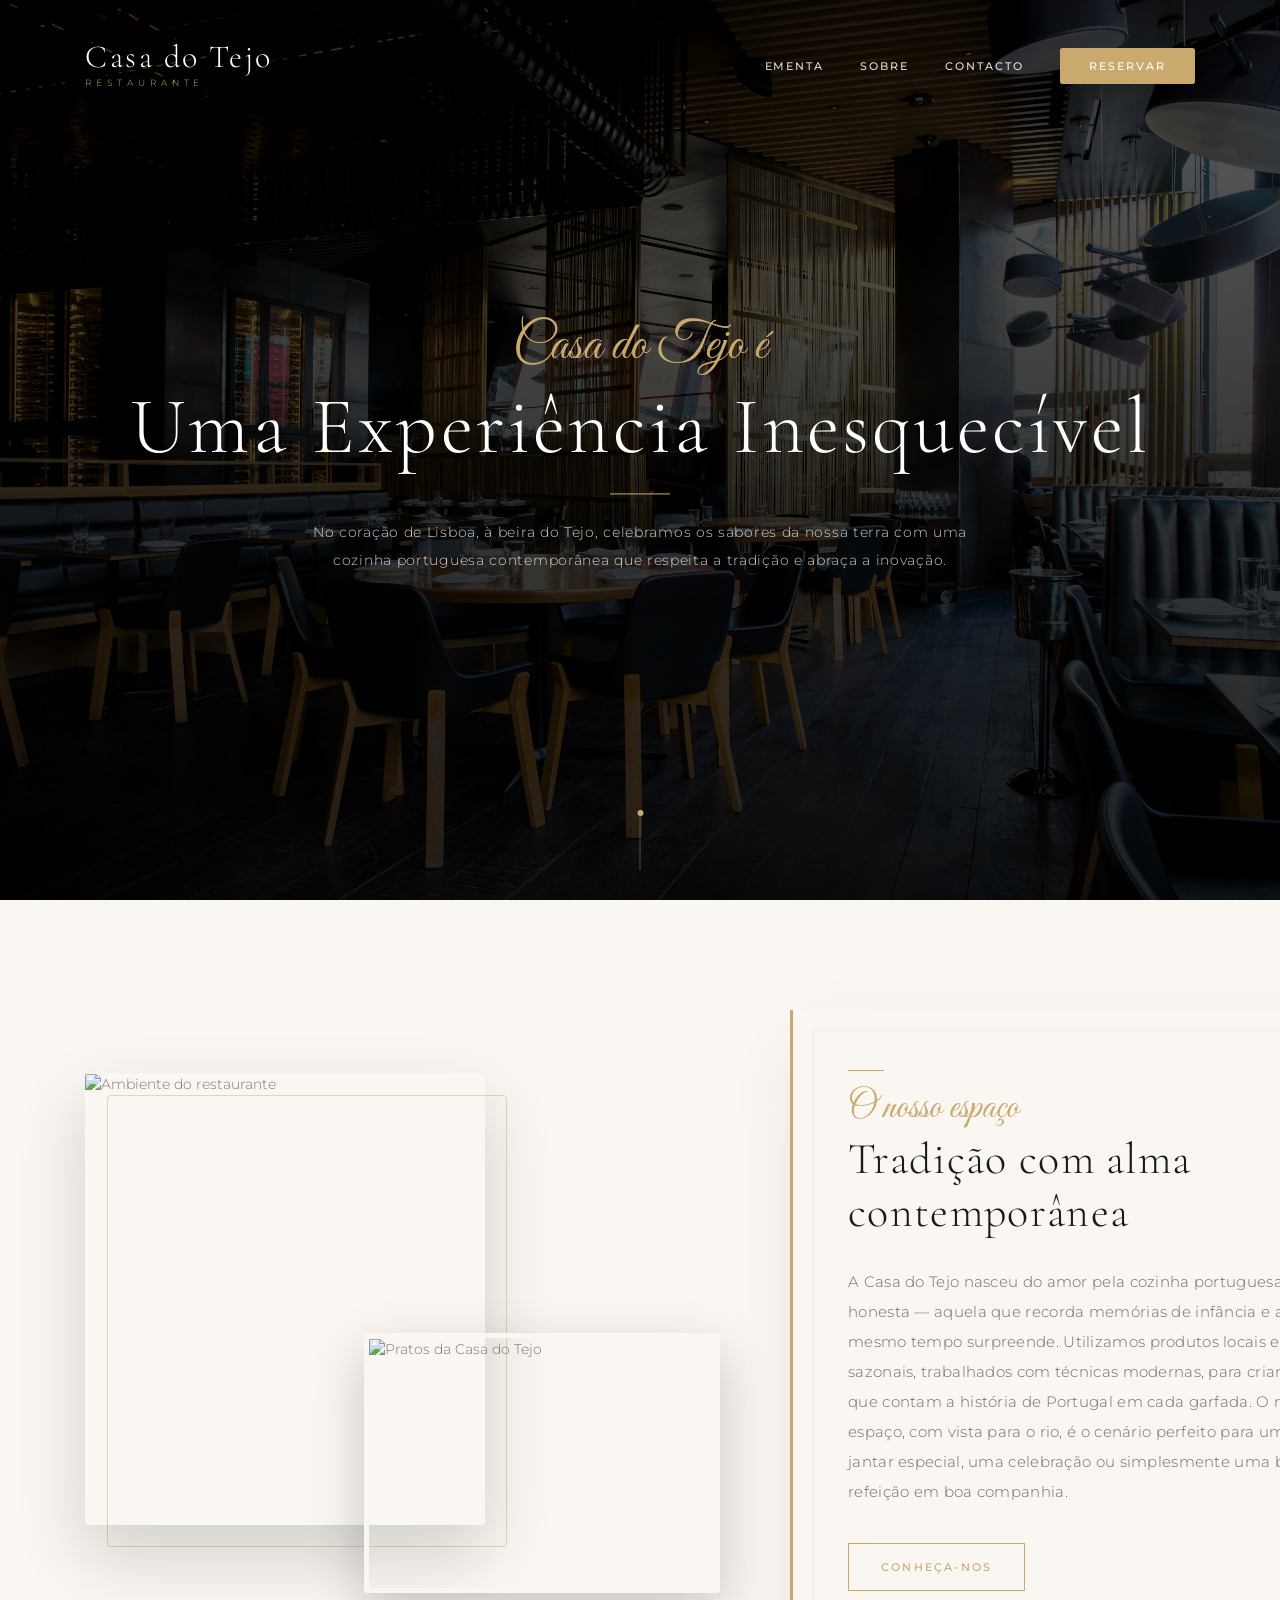
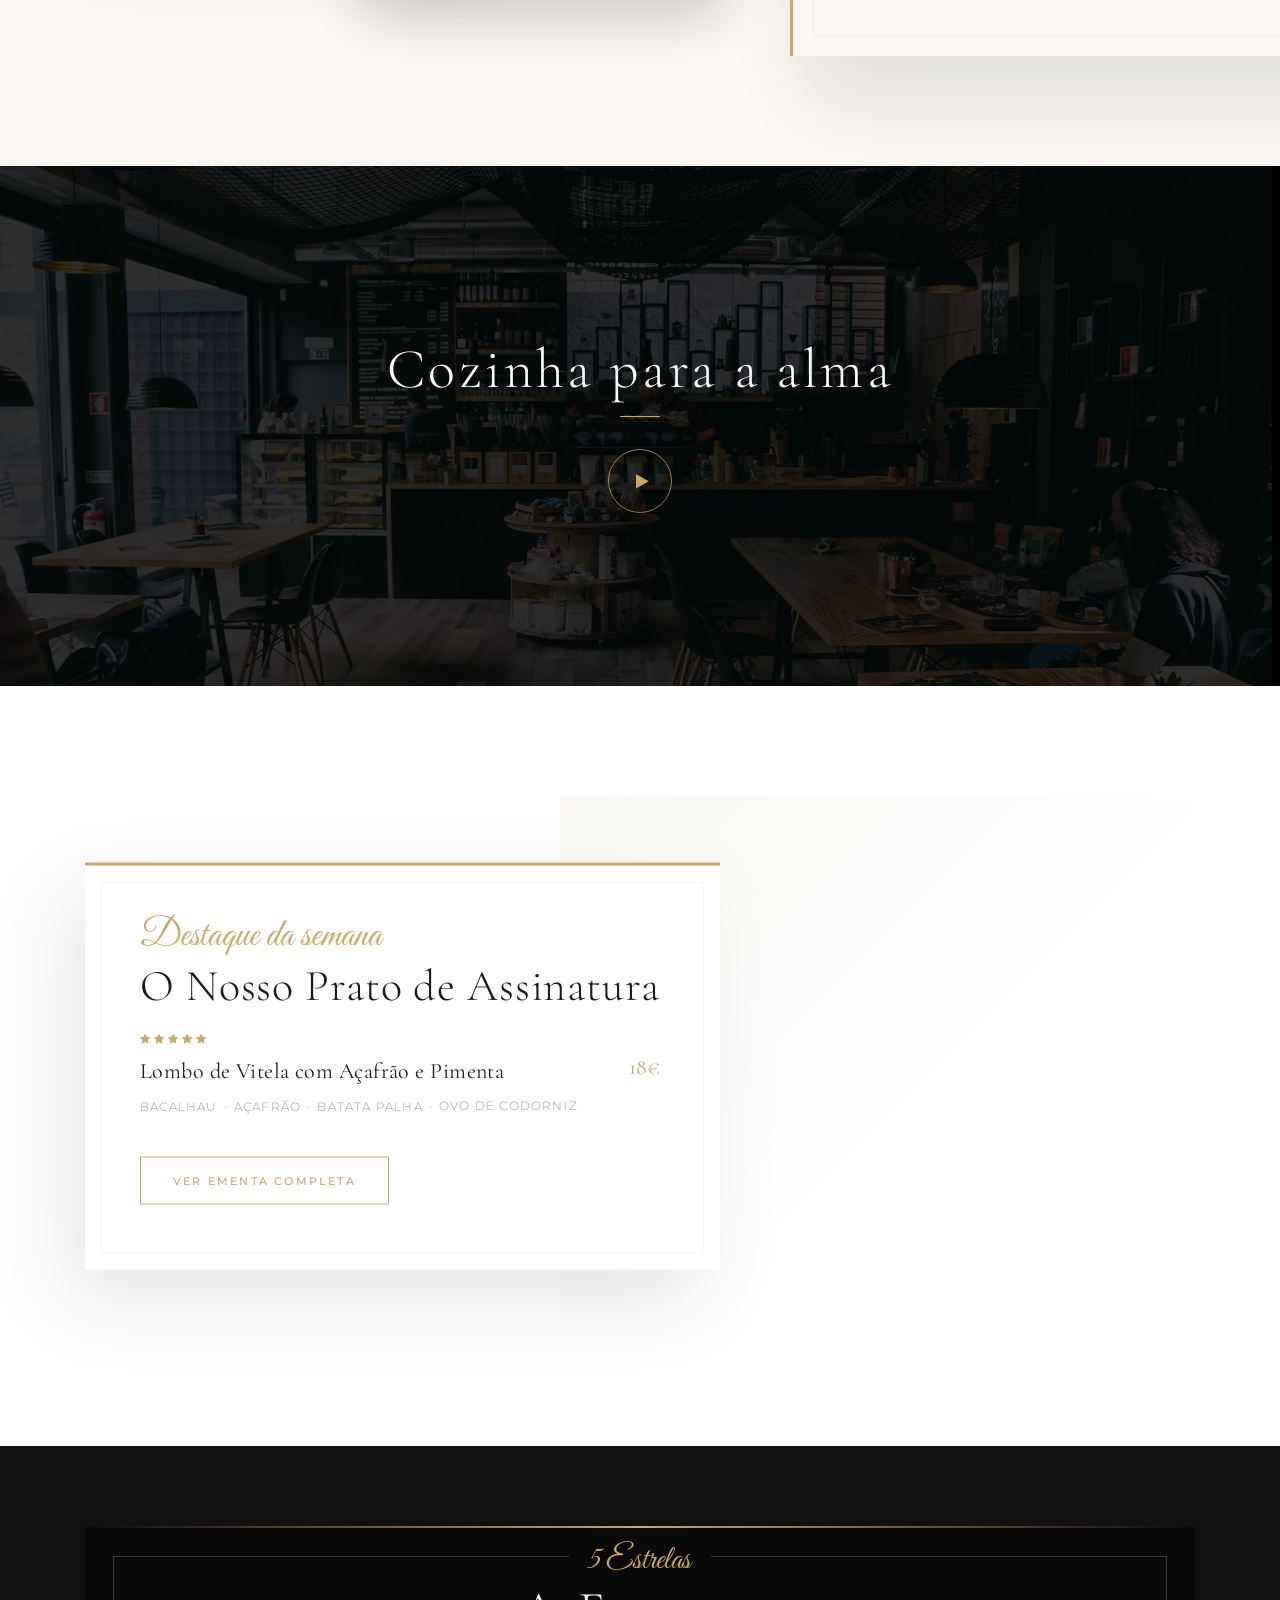
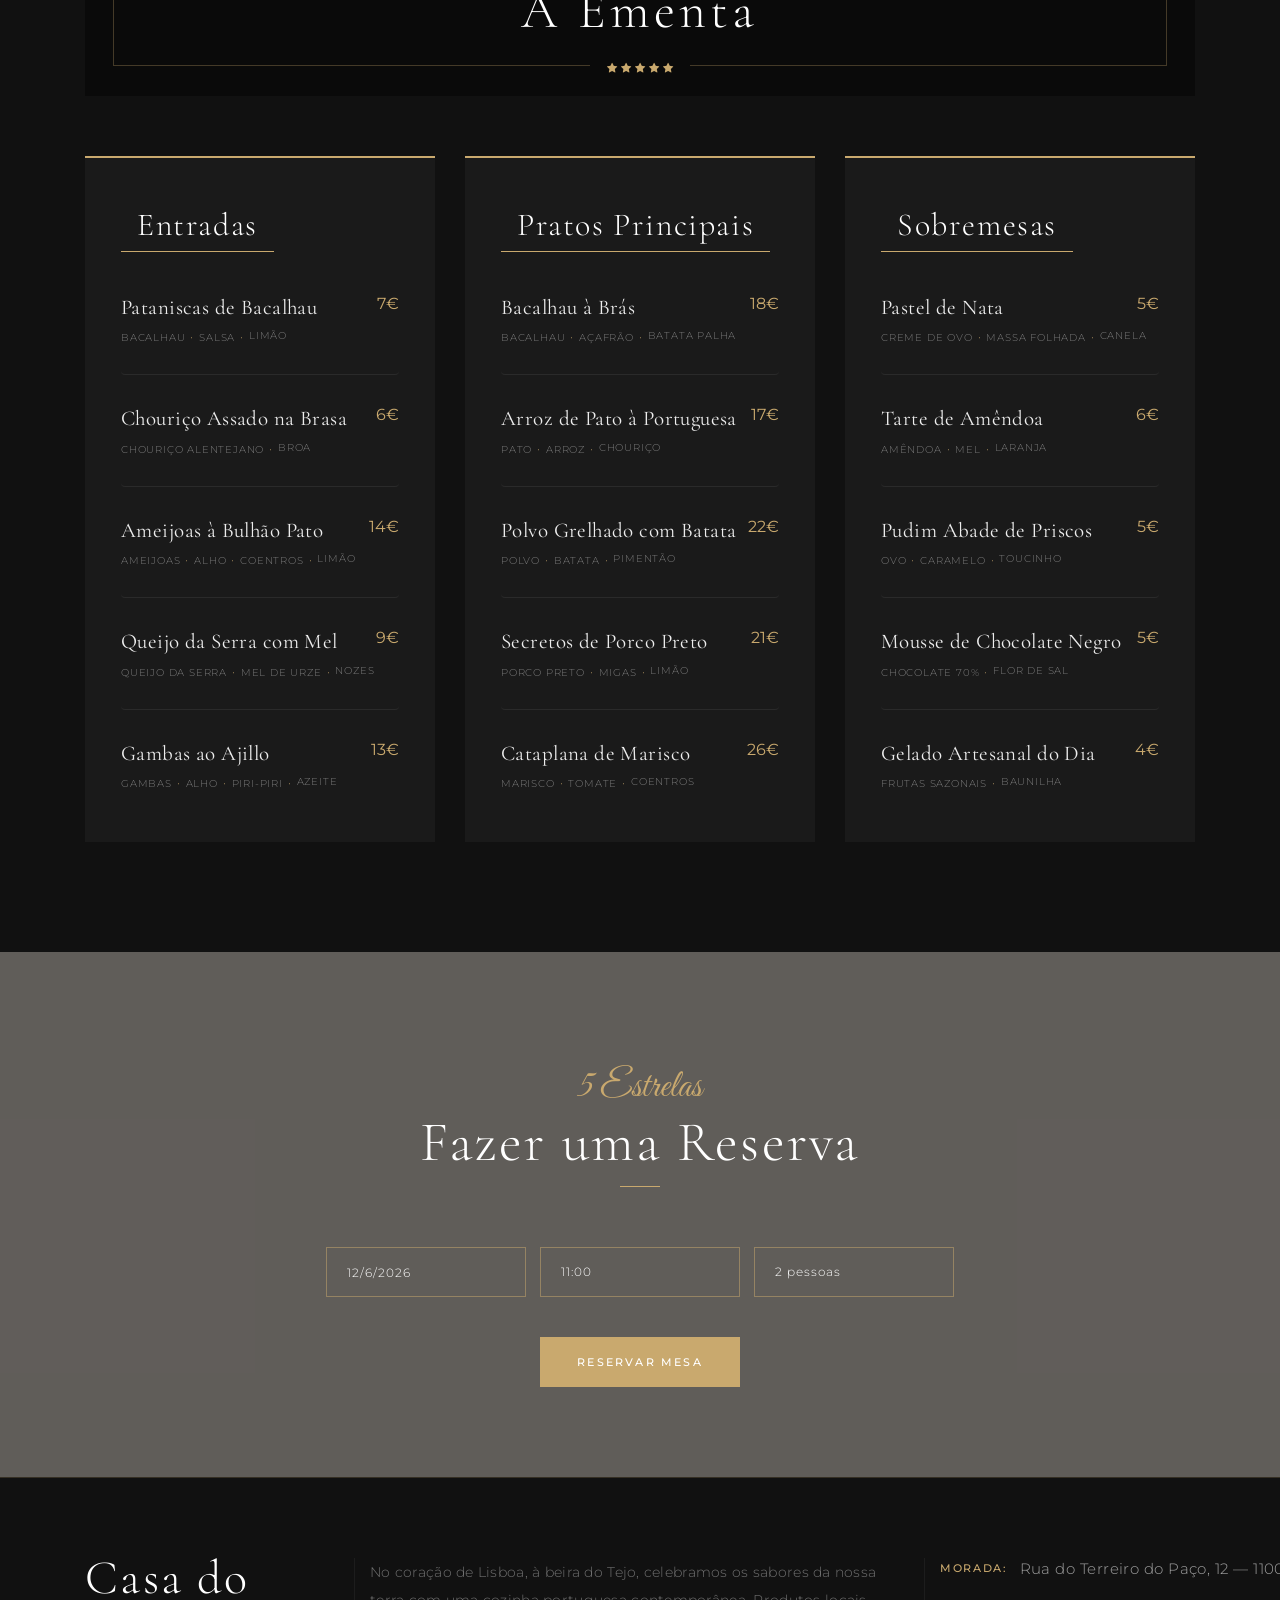
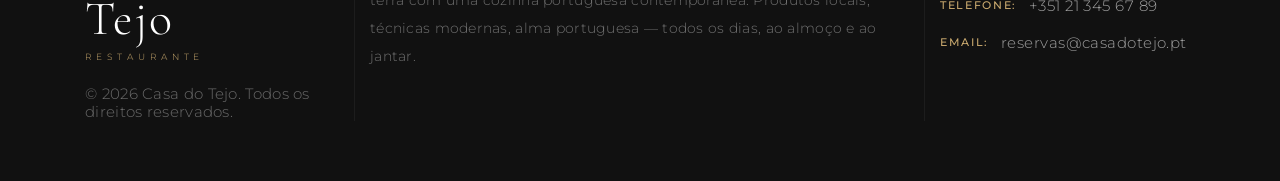
==== commit 2a5344c5: "Update" ====
--- a/index.html
+++ b/index.html
@@ -1,4 +1,4 @@
-<!DOCTYPE html>
+﻿<!DOCTYPE html>
 <html lang="pt">
 <head>
 <title>Casa do Tejo — Restaurante em Lisboa</title>
@@ -6,6 +6,9 @@
 <meta http-equiv="X-UA-Compatible" content="IE=edge">
 <meta name="description" content="Casa do Tejo — cozinha portuguesa contemporânea no coração de Lisboa. Reservas e menu online.">
 <meta name="viewport" content="width=device-width, initial-scale=1">
+<link rel="preconnect" href="https://fonts.googleapis.com">
+<link rel="preconnect" href="https://fonts.gstatic.com" crossorigin>
+<link href="https://fonts.googleapis.com/css2?family=Cormorant+Garamond:ital,wght@0,300;0,400;0,600;1,300;1,400&family=Great+Vibes&family=Montserrat:wght@300;400;500;600&display=swap" rel="stylesheet">
 <link rel="stylesheet" type="text/css" href="styles/bootstrap-4.1.2/bootstrap.min.css">
 <link href="plugins/font-awesome-4.7.0/css/font-awesome.min.css" rel="stylesheet" type="text/css">
 <link rel="stylesheet" type="text/css" href="plugins/OwlCarousel2-2.2.1/owl.carousel.css">
@@ -22,7 +25,7 @@
    HERO com foto Unsplash
 ============================================= */
 .home .parallax_background {
-   background-image: url('images/fundo1.jpg') !important;
+   background-image: url('images/fundo1.webp') !important;
 }
 .home .parallax_background::after {
     content: '';
@@ -36,7 +39,7 @@
    SECÇÃO DE VÍDEO — foto de ambiente
 ============================================= */
 .video_section .background_image {
-     background-image: url('images/home.jpg') !important;
+     background-image: url('images/home.webp') !important;
 }
 
 /* =============================================
@@ -54,6 +57,17 @@
 }
 .sig_image img {
     content: url('https://images.unsplash.com/photo-1504674900247-0877df9cc836?w=900&q=85');
+}
+
+/* =============================================
+   HERO — mobile ocupa 100% do ecrã
+============================================= */
+@media only screen and (max-width: 767px) {
+    .home {
+        height: 100vh;
+        height: 100dvh;
+        min-height: 0 !important;
+    }
 }
 
 /* =============================================
@@ -150,6 +164,38 @@
     height: 1px;
     background: #c9a96e;
     margin-bottom: 22px;
+}
+
+/* =============================================
+   INTRO — mobile fixes
+============================================= */
+@media only screen and (max-width: 991px) {
+    /* Reset right offset set at 1600px breakpoint */
+    .intro_content {
+        right: auto !important;
+        width: auto !important;
+        margin-left: 0 !important;
+        padding: 40px 32px;
+        text-align: left;
+    }
+    .intro_images_wrap {
+        height: 420px;
+        margin-bottom: 0;
+    }
+}
+@media only screen and (max-width: 575px) {
+    .intro_images_wrap {
+        height: 320px;
+    }
+    .intro_content {
+        padding: 32px 20px;
+    }
+    .intro_content::before {
+        top: 12px; left: 12px; right: 12px; bottom: 12px;
+    }
+    .intro_title h2 {
+        font-size: 30px;
+    }
 }
 
 /* =============================================
@@ -308,10 +354,10 @@
                     <div class="intro_images_wrap ct-fade-left ct-d1">
                         <div class="intro_img_frame"></div>
                         <div class="intro_img_main">
-                            <img src="https://images.unsplash.com/photo-1555396273-367ea4eb4db5?w=900&q=85" alt="Ambiente do restaurante">
+                            <img src="https://images.unsplash.com/photo-1555396273-367ea4eb4db5?w=900&q=85" alt="Ambiente do restaurante" loading="lazy">
                         </div>
                         <div class="intro_img_accent ct-fade-left ct-d2">
-                            <img src="https://images.unsplash.com/photo-1424847651672-bf20a4b0982b?w=700&q=85" alt="Pratos da Casa do Tejo">
+                            <img src="https://images.unsplash.com/photo-1424847651672-bf20a4b0982b?w=700&q=85" alt="Pratos da Casa do Tejo" loading="lazy">
                         </div>
                     </div>
                 </div>
@@ -373,7 +419,7 @@
                     <div class="col-lg-7 offset-lg-5">
                         <div class="sig_image">
                             <div class="background_image" style="background-image:url(https://images.unsplash.com/photo-1504674900247-0877df9cc836?w=900&q=85)"></div>
-                            <img src="https://images.unsplash.com/photo-1504674900247-0877df9cc836?w=900&q=85" alt="Bacalhau à Brás — prato de assinatura">
+                            <img src="https://images.unsplash.com/photo-1504674900247-0877df9cc836?w=900&q=85" alt="Bacalhau à Brás — prato de assinatura" loading="lazy">
                         </div>
                     </div>
                 </div>
